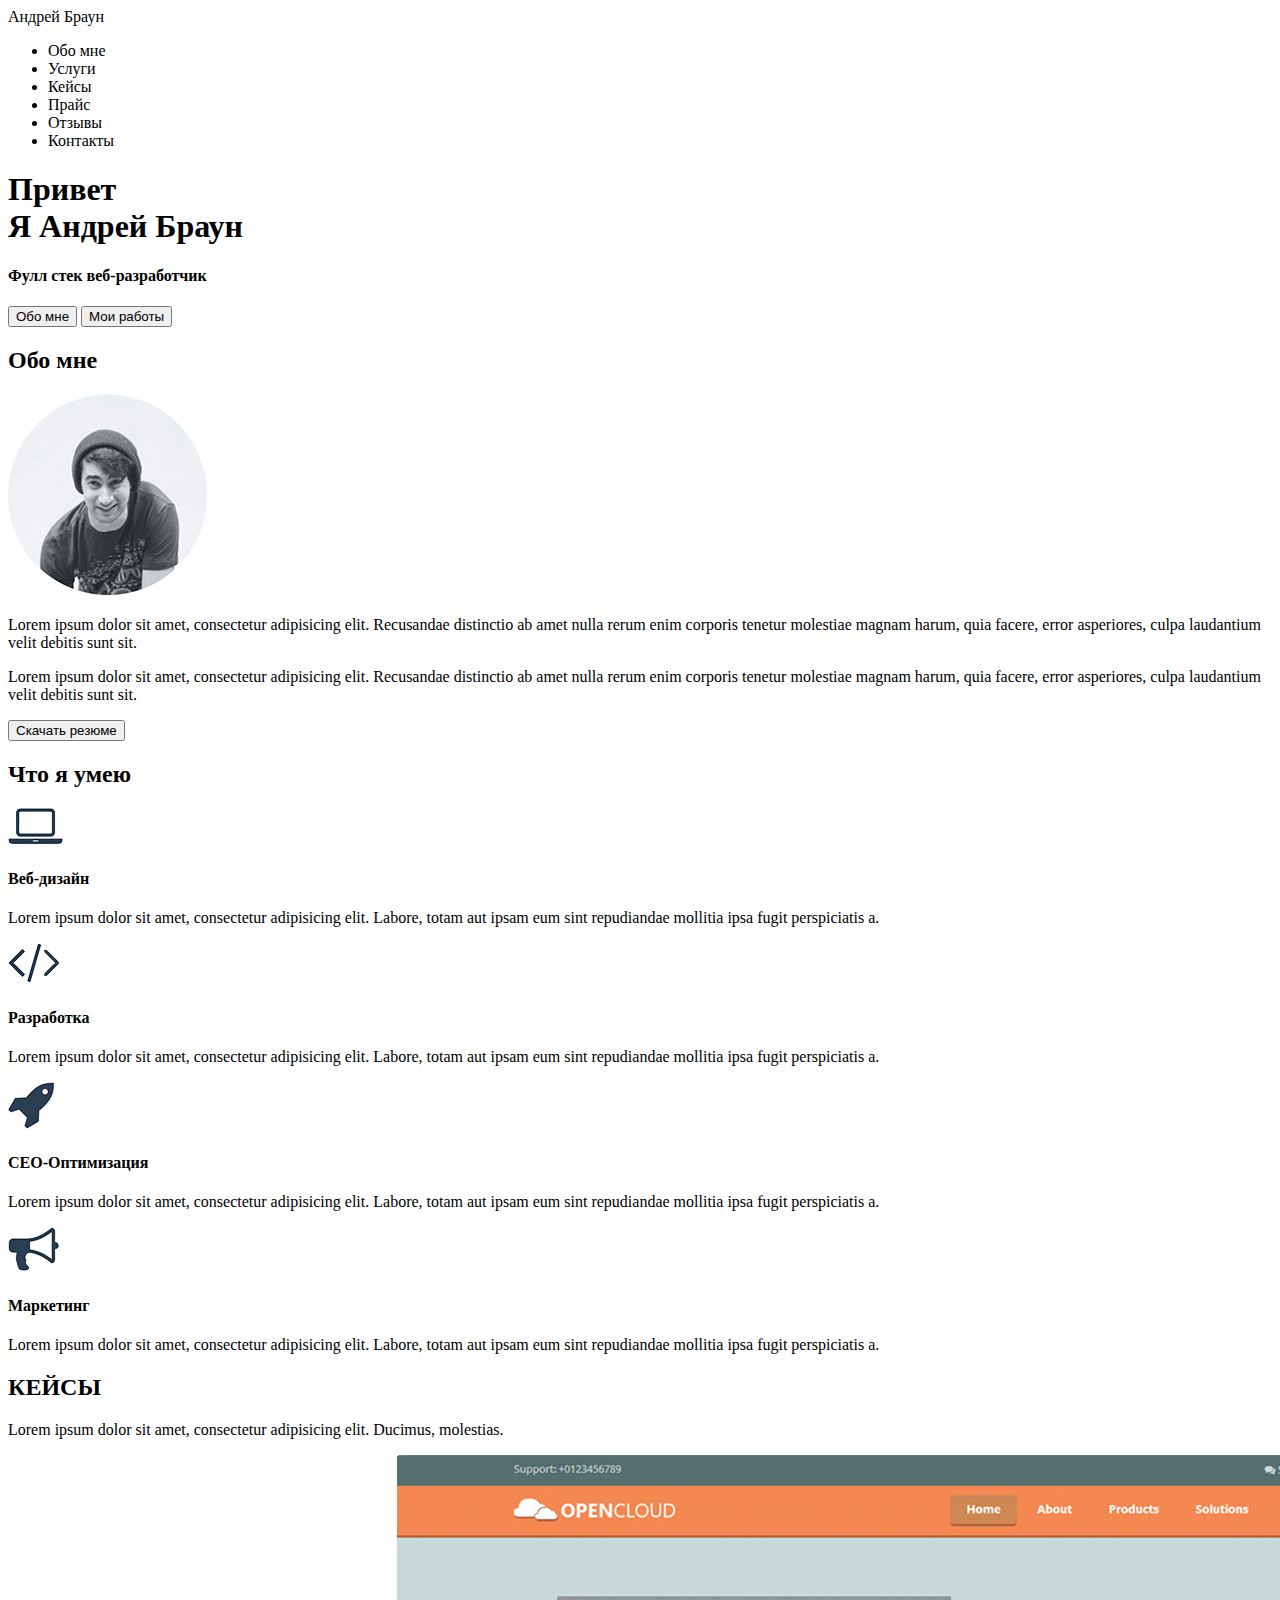
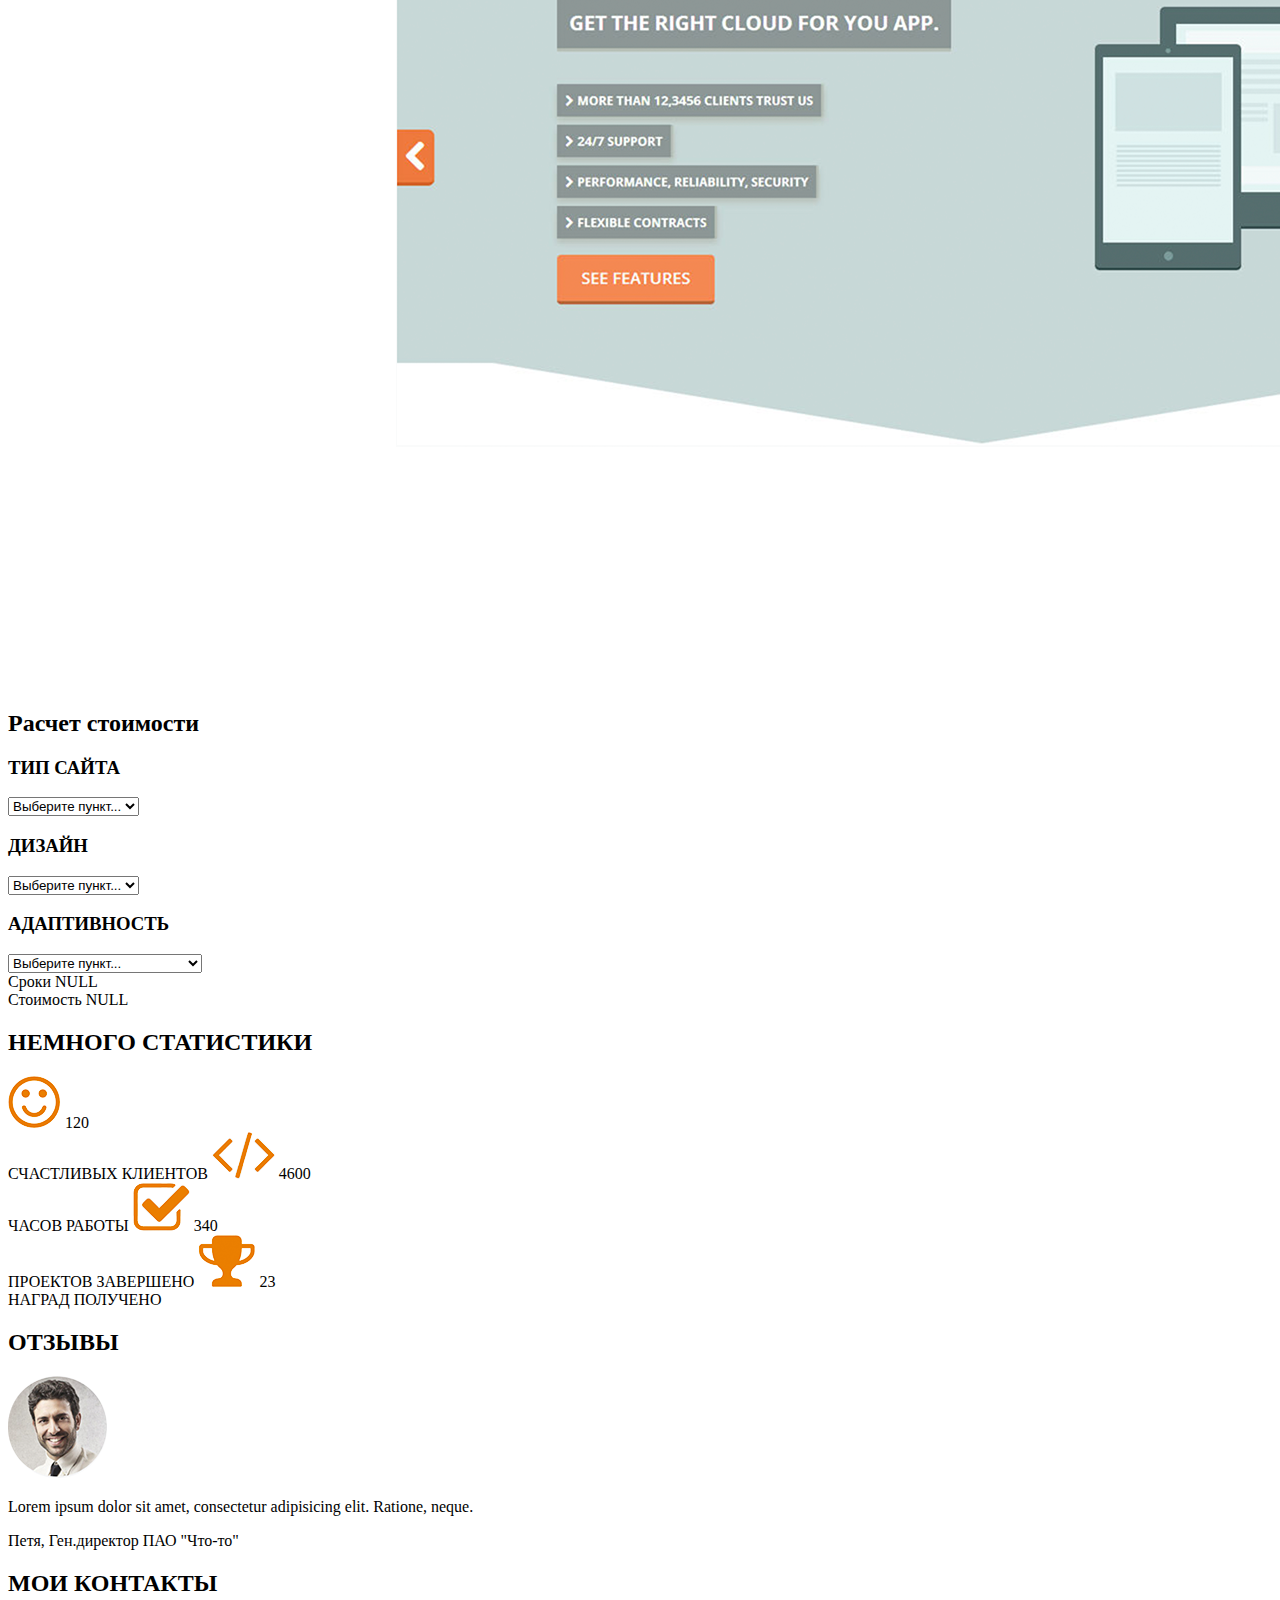
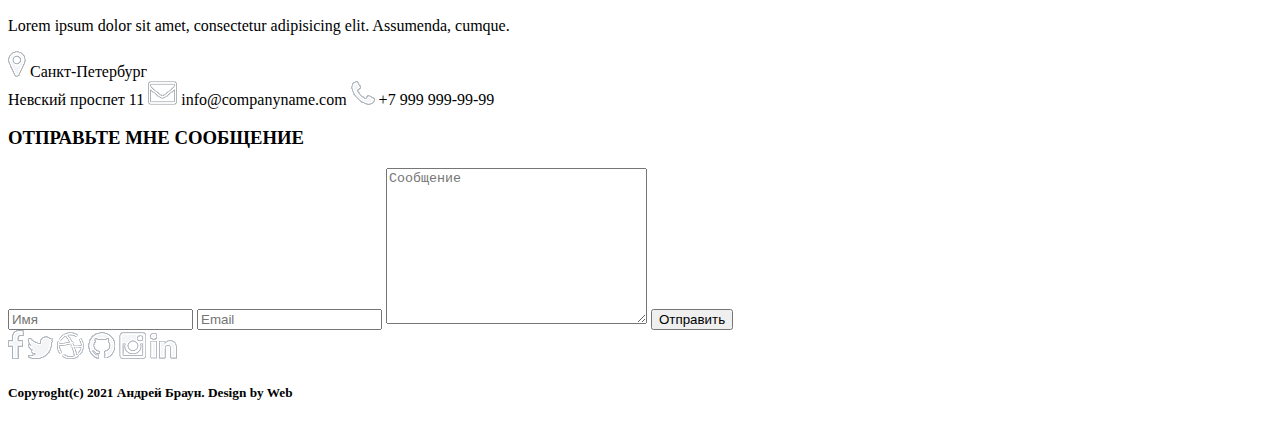
==== HW1/src/index.html @ a07e059d "Редакция кода в соответствии с просмотренными скринами" ====
<!DOCTYPE html>
<html lang="en">

<head>

    <meta charset="UTF-8">
    <title>Андрей Браун - Веб-разработчик</title>

</head>

<body>

    <header>
        <nav>
            <div class="logo">Андрей Браун</div>
            <div class="menu">
                <ul>
                    <li>Обо мне</li>
                    <li>Услуги</li>
                    <li>Кейсы</li>
                    <li>Прайс</li>
                    <li>Отзывы</li>
                    <li>Контакты</li>
                </ul>
            </div>
        </nav>
    </header>

    <div class="main">
        <div class="title_container">
            <h1>Привет<br> Я Андрей Браун</h1>
            <h4>Фулл стек веб-разработчик</h4>
            <input type="submit" value="Обо мне">
            <input type="submit" value="Мои работы">
        </div>
    </div>

    <div class="AboutMe">
        <h2>Обо мне</h2>
        <img src="img/AboutMePhoto.png" alt="Фото">
        <p>Lorem ipsum dolor sit amet, consectetur adipisicing elit. Recusandae distinctio ab amet nulla rerum enim corporis tenetur molestiae magnam harum, quia facere, error asperiores, culpa laudantium velit debitis sunt sit.</p>
        <p>Lorem ipsum dolor sit amet, consectetur adipisicing elit. Recusandae distinctio ab amet nulla rerum enim corporis tenetur molestiae magnam harum, quia facere, error asperiores, culpa laudantium velit debitis sunt sit.</p>
        <input type="submit" value="Скачать резюме">
    </div>


    <div class="WhatICan">
        <h2>Что я умею</h2>
        <img src="img/notebook.png" alt="Ноут">
        <h4>Веб-дизайн</h4>
        <p>Lorem ipsum dolor sit amet, consectetur adipisicing elit. Labore, totam aut ipsam eum sint repudiandae mollitia ipsa fugit perspiciatis a.</p>

        <img src="img/bracketsBlack.png" alt="</>">
        <h4>Разработка</h4>
        <p>Lorem ipsum dolor sit amet, consectetur adipisicing elit. Labore, totam aut ipsam eum sint repudiandae mollitia ipsa fugit perspiciatis a.</p>

        <img src="img/rocket.png" alt="Ракета">
        <h4>CEO-Оптимизация</h4>
        <p>Lorem ipsum dolor sit amet, consectetur adipisicing elit. Labore, totam aut ipsam eum sint repudiandae mollitia ipsa fugit perspiciatis a.</p>

        <img src="img/loud.png" alt="Рупор">
        <h4>Маркетинг</h4>
        <p>Lorem ipsum dolor sit amet, consectetur adipisicing elit. Labore, totam aut ipsam eum sint repudiandae mollitia ipsa fugit perspiciatis a.</p>
    </div>


    <div class="Cases">
        <h2>КЕЙСЫ</h2>
        <p>Lorem ipsum dolor sit amet, consectetur adipisicing elit. Ducimus, molestias.</p>
        <img src="img/example.png" alt="скрол-имг">
    </div>


    <div class="Price">
        <h2>Расчет стоимости</h2>
        <h3>ТИП САЙТА</h3>
        <select name="design" id="design">
            <option value="null" disabled selected>Выберите пункт...</option>
            <option value="Placement">Сайт-визитка</option>
            <option value="Shop">Магазин</option>
            <option value="Landing">Лендинг</option>
        </select>
        <h3>ДИЗАЙН</h3>
        <select name="design" id="design">
            <option value="null" disabled selected>Выберите пункт...</option>
            <option value="Simple">Простой</option>
            <option value="Middle">Средний</option>
            <option value="Complicated">Сложный</option>
        </select>
        <h3>АДАПТИВНОСТЬ</h3>
        <select name="design" id="design">
            <option value="null" disabled selected>Выберите пункт...</option>
            <option value="pc">Под компьютер</option>
            <option value="mobile">Под мобильные устройства</option>
            <option value="both">Полная</option>
        </select><br>
        <Spam>Сроки</Spam>
        <span>NULL</span> <br>
        <span>Стоимость</span>
        <span>NULL</span> <br>
    </div>


    <div class="Stats">
        <h2>НЕМНОГО СТАТИСТИКИ</h2>

        <img src="img/Smile.png" alt="Смайл">
        <span>120</span><br>
        <span>СЧАСТЛИВЫХ КЛИЕНТОВ</span>

        <img src="img/brackets.png" alt="</>">
        <span>4600</span><br>
        <span>ЧАСОВ РАБОТЫ</span>

        <img src="img/checkbox.png" alt="Чекбокс">
        <span>340</span><br>
        <span>ПРОЕКТОВ ЗАВЕРШЕНО</span>

        <img src="img/trophey.png" alt="Кубок">
        <spam>23</spam><br>
        <spam>НАГРАД ПОЛУЧЕНО</spam>
    </div>


    <div class="Reviews">
        <h2>ОТЗЫВЫ</h2>
        <img src="img/reviews%20photo.png" alt="Фото">
        <p>Lorem ipsum dolor sit amet, consectetur adipisicing elit. Ratione, neque.</p>
        <p>Петя, Ген.директор ПАО "Что-то"</p>
    </div>


    <div class="Contacts">
        <h2>МОИ КОНТАКТЫ</h2>
        <p>Lorem ipsum dolor sit amet, consectetur adipisicing elit. Assumenda, cumque.</p>

        <img src="img/geo.png" alt="Поинт">
        <span>Санкт-Петербург<br>Невский проспет 11</span>

        <img src="img/mail.png" alt="Почта">
        <span>info@companyname.com</span>

        <img src="img/Phone.png" alt="Телефон">
        <span>+7 999 999-99-99</span>

        <h3>ОТПРАВЬТЕ МНЕ СООБЩЕНИЕ</h3>

        <form action="Отправка">
            <input type="text" placeholder="Имя">
            <input type="text" placeholder="Email">
            <textarea name="textarea" id="1" cols="30" rows="10" placeholder="Сообщение"></textarea>
            <input type="submit" value="Отправить">
        </form>
        <a href=""><img src="img/facebook.png" alt="facebook"></a>
        <a href=""><img src="img/Twitter.png" alt="twitter"></a>
        <a href=""><img src="img/ball.png" alt="basketball?"></a>
        <a href=""><img src="img/gh.png" alt="github"></a>
        <a href=""><img src="img/inst.png" alt="instagram"></a>
        <a href=""><img src="img/in.png" alt="in?"></a>
    </div>

    <footer>
        <h5>Copyroght(c) 2021 Андрей Браун. Design by Web </h5>
    </footer>

</body>

</html>
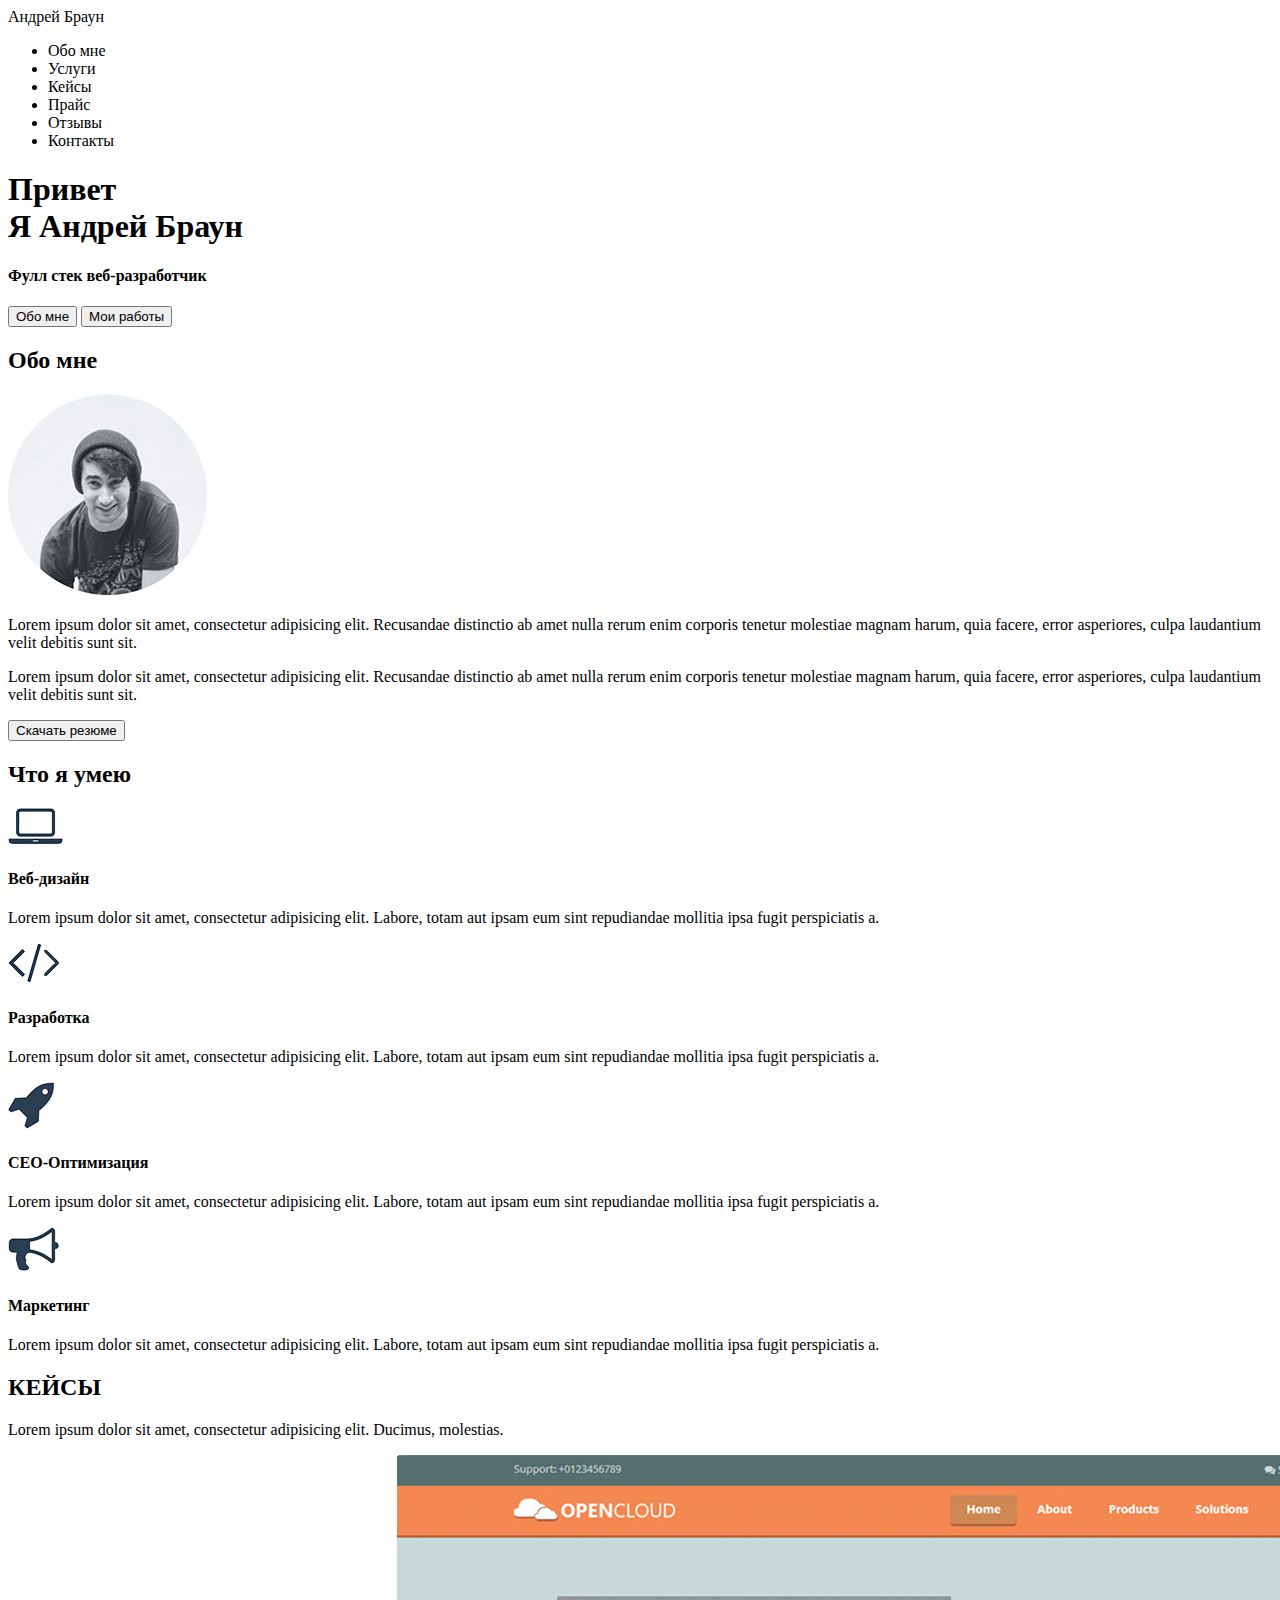
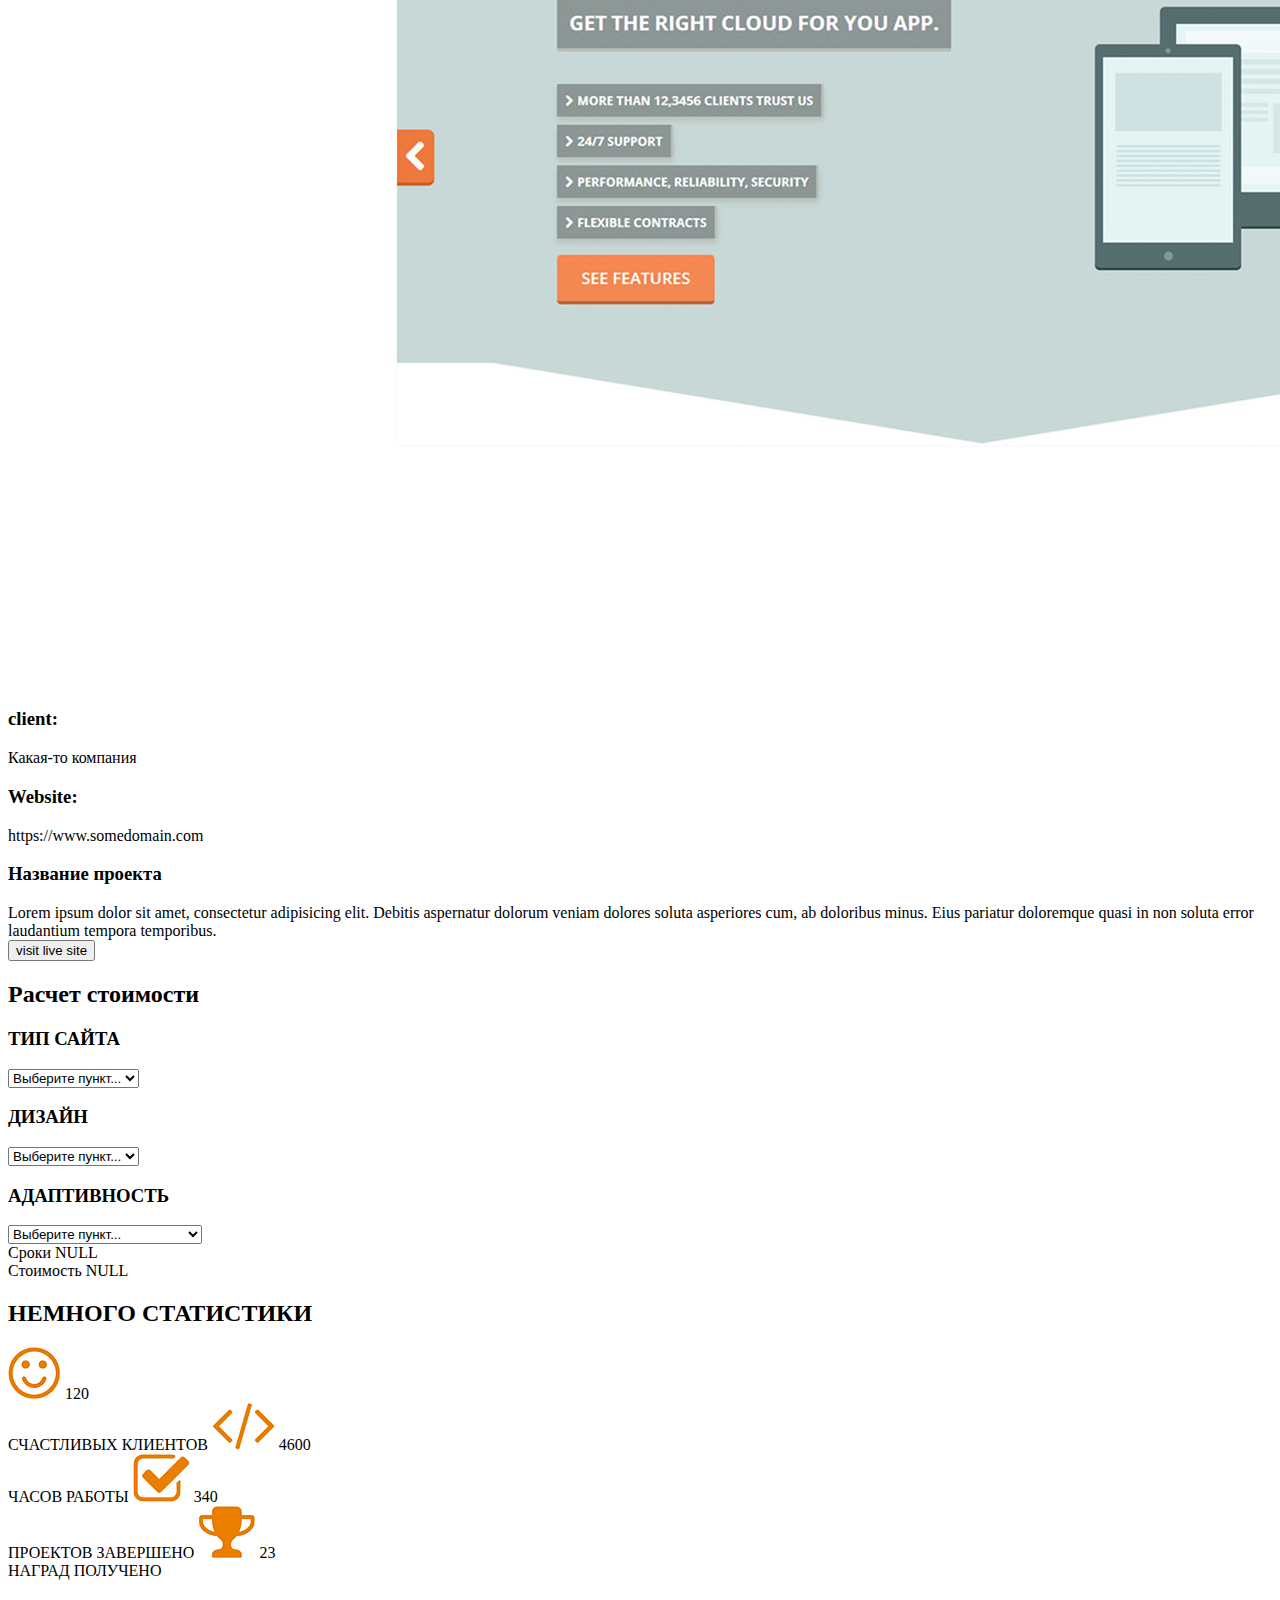
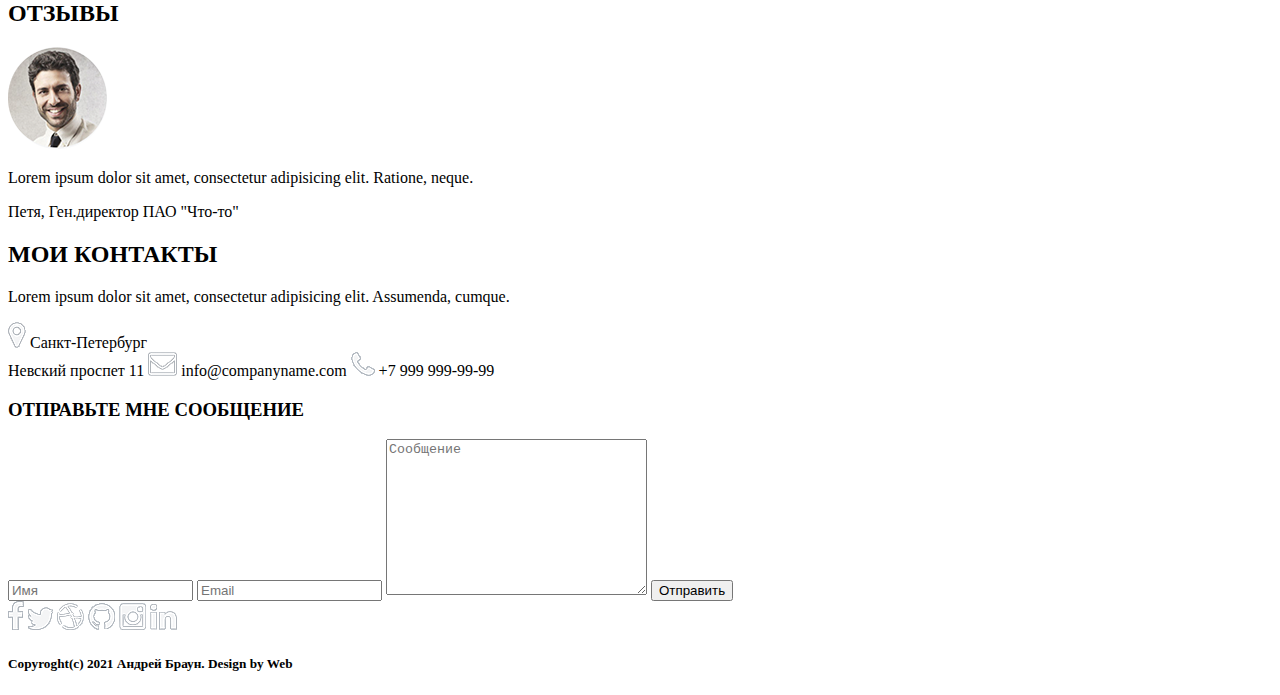
==== commit a0ca0096: "Корректировки по 1 домашке" ====
--- a/HW1/src/index.html
+++ b/HW1/src/index.html
@@ -68,6 +68,14 @@
         <h2>КЕЙСЫ</h2>
         <p>Lorem ipsum dolor sit amet, consectetur adipisicing elit. Ducimus, molestias.</p>
         <img src="img/example.png" alt="скрол-имг">
+        <h3 class="CasesClientWebsite">client:</h3>
+        <span>Какая-то компания</span>
+        <h3 class="CasesClientWebside">Website:</h3>
+        <span>https://www.somedomain.com</span>
+        <h3>Название проекта</h3>
+        <span>Lorem ipsum dolor sit amet, consectetur adipisicing elit. Debitis aspernatur dolorum veniam dolores soluta asperiores cum, ab doloribus minus. Eius pariatur doloremque quasi in non soluta error laudantium tempora temporibus.</span>
+        <br>
+        <input type="submit" value="visit live site">
     </div>
 
 
@@ -94,7 +102,7 @@
             <option value="mobile">Под мобильные устройства</option>
             <option value="both">Полная</option>
         </select><br>
-        <Spam>Сроки</Spam>
+        <span>Сроки</span>
         <span>NULL</span> <br>
         <span>Стоимость</span>
         <span>NULL</span> <br>
@@ -117,14 +125,14 @@
         <span>ПРОЕКТОВ ЗАВЕРШЕНО</span>
 
         <img src="img/trophey.png" alt="Кубок">
-        <spam>23</spam><br>
-        <spam>НАГРАД ПОЛУЧЕНО</spam>
+        <span>23</span><br>
+        <span>НАГРАД ПОЛУЧЕНО</span>
     </div>
 
 
     <div class="Reviews">
         <h2>ОТЗЫВЫ</h2>
-        <img src="img/reviews%20photo.png" alt="Фото">
+        <img src="img/ReviewsPhoto.png" alt="Фото">
         <p>Lorem ipsum dolor sit amet, consectetur adipisicing elit. Ratione, neque.</p>
         <p>Петя, Ген.директор ПАО "Что-то"</p>
     </div>
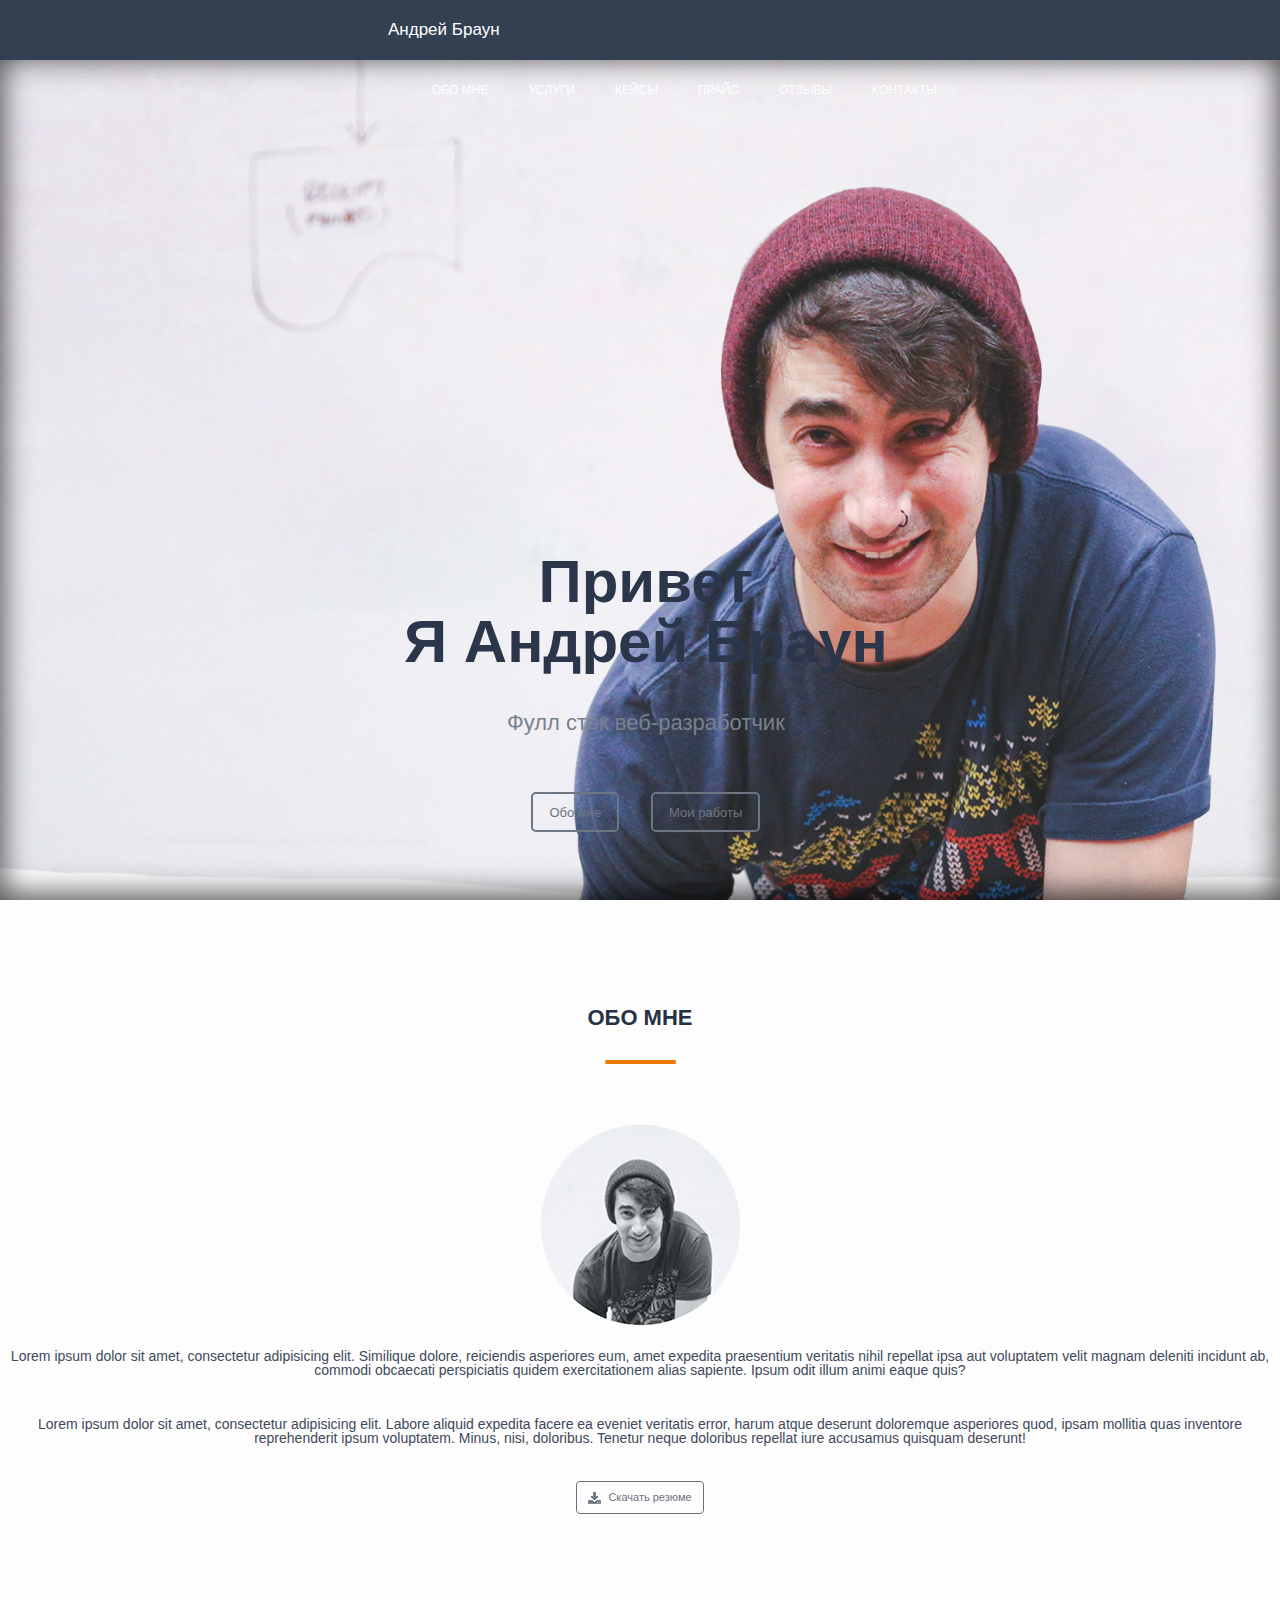
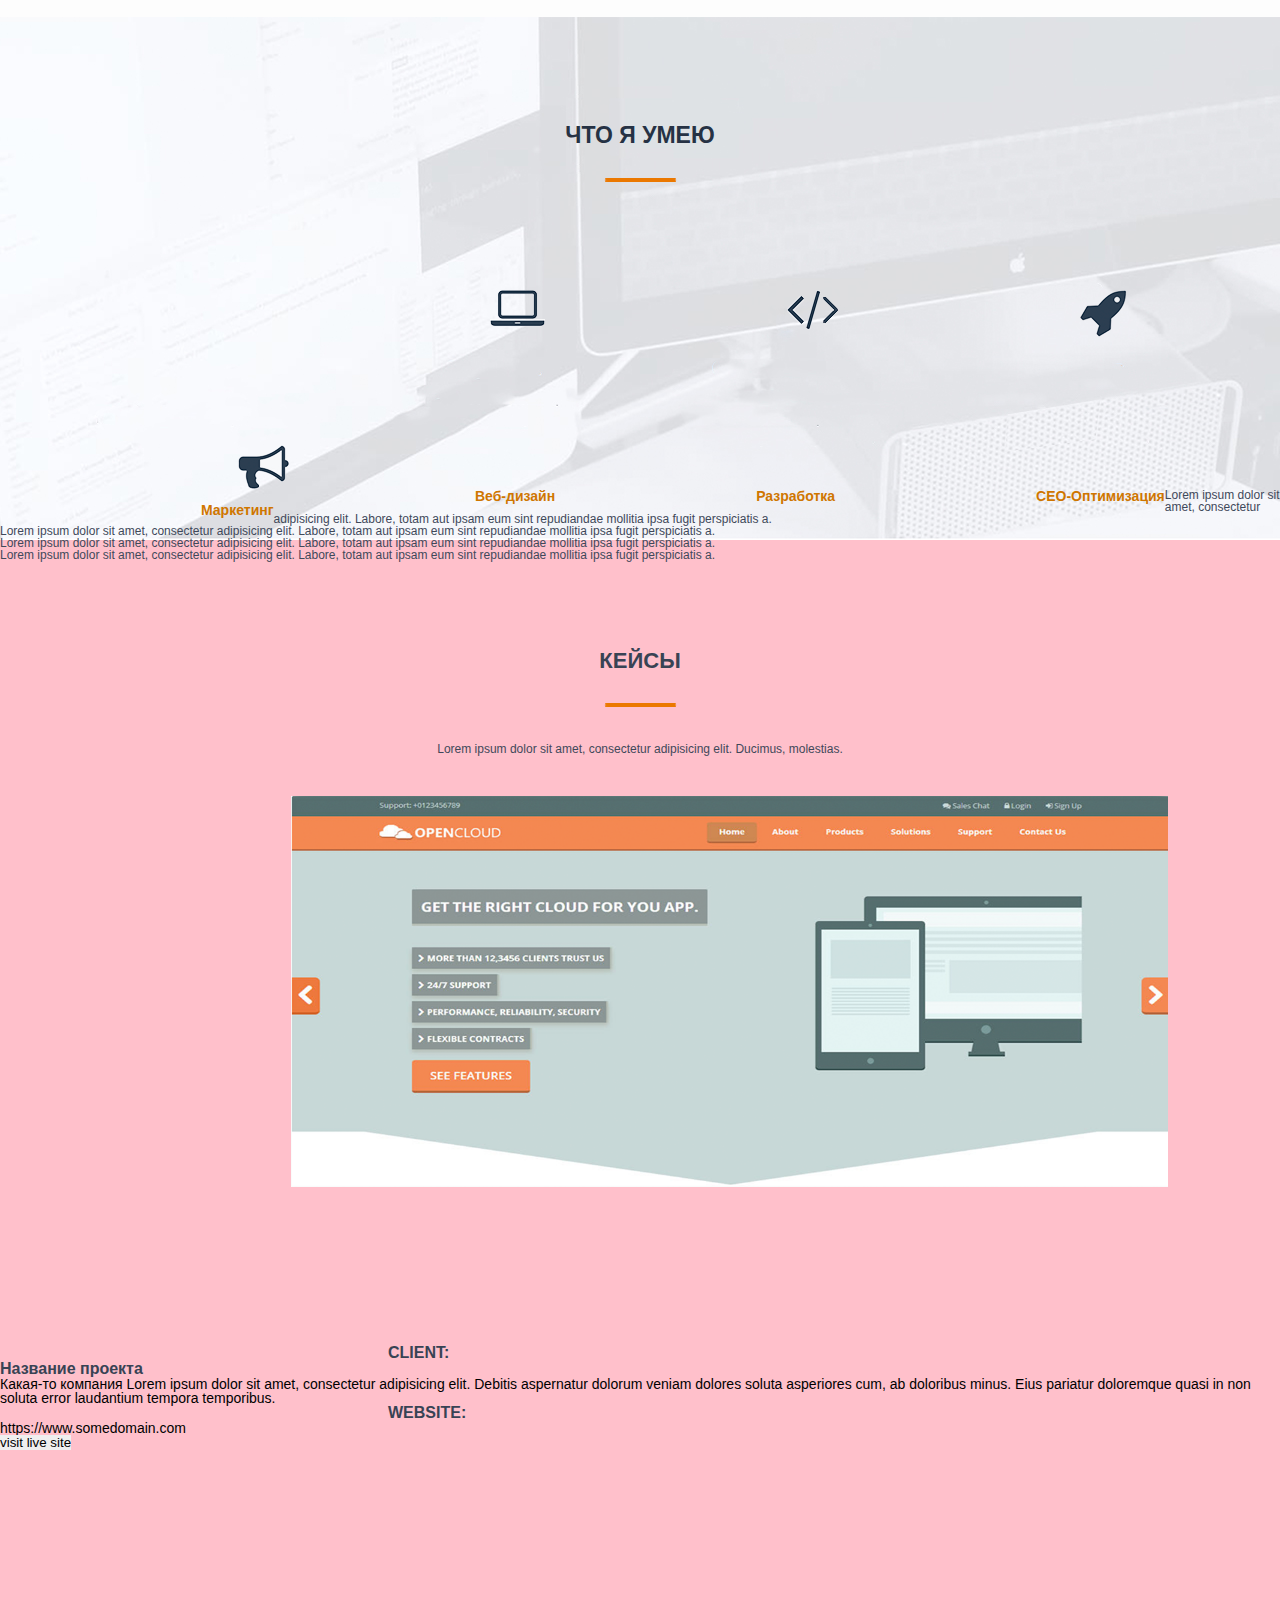
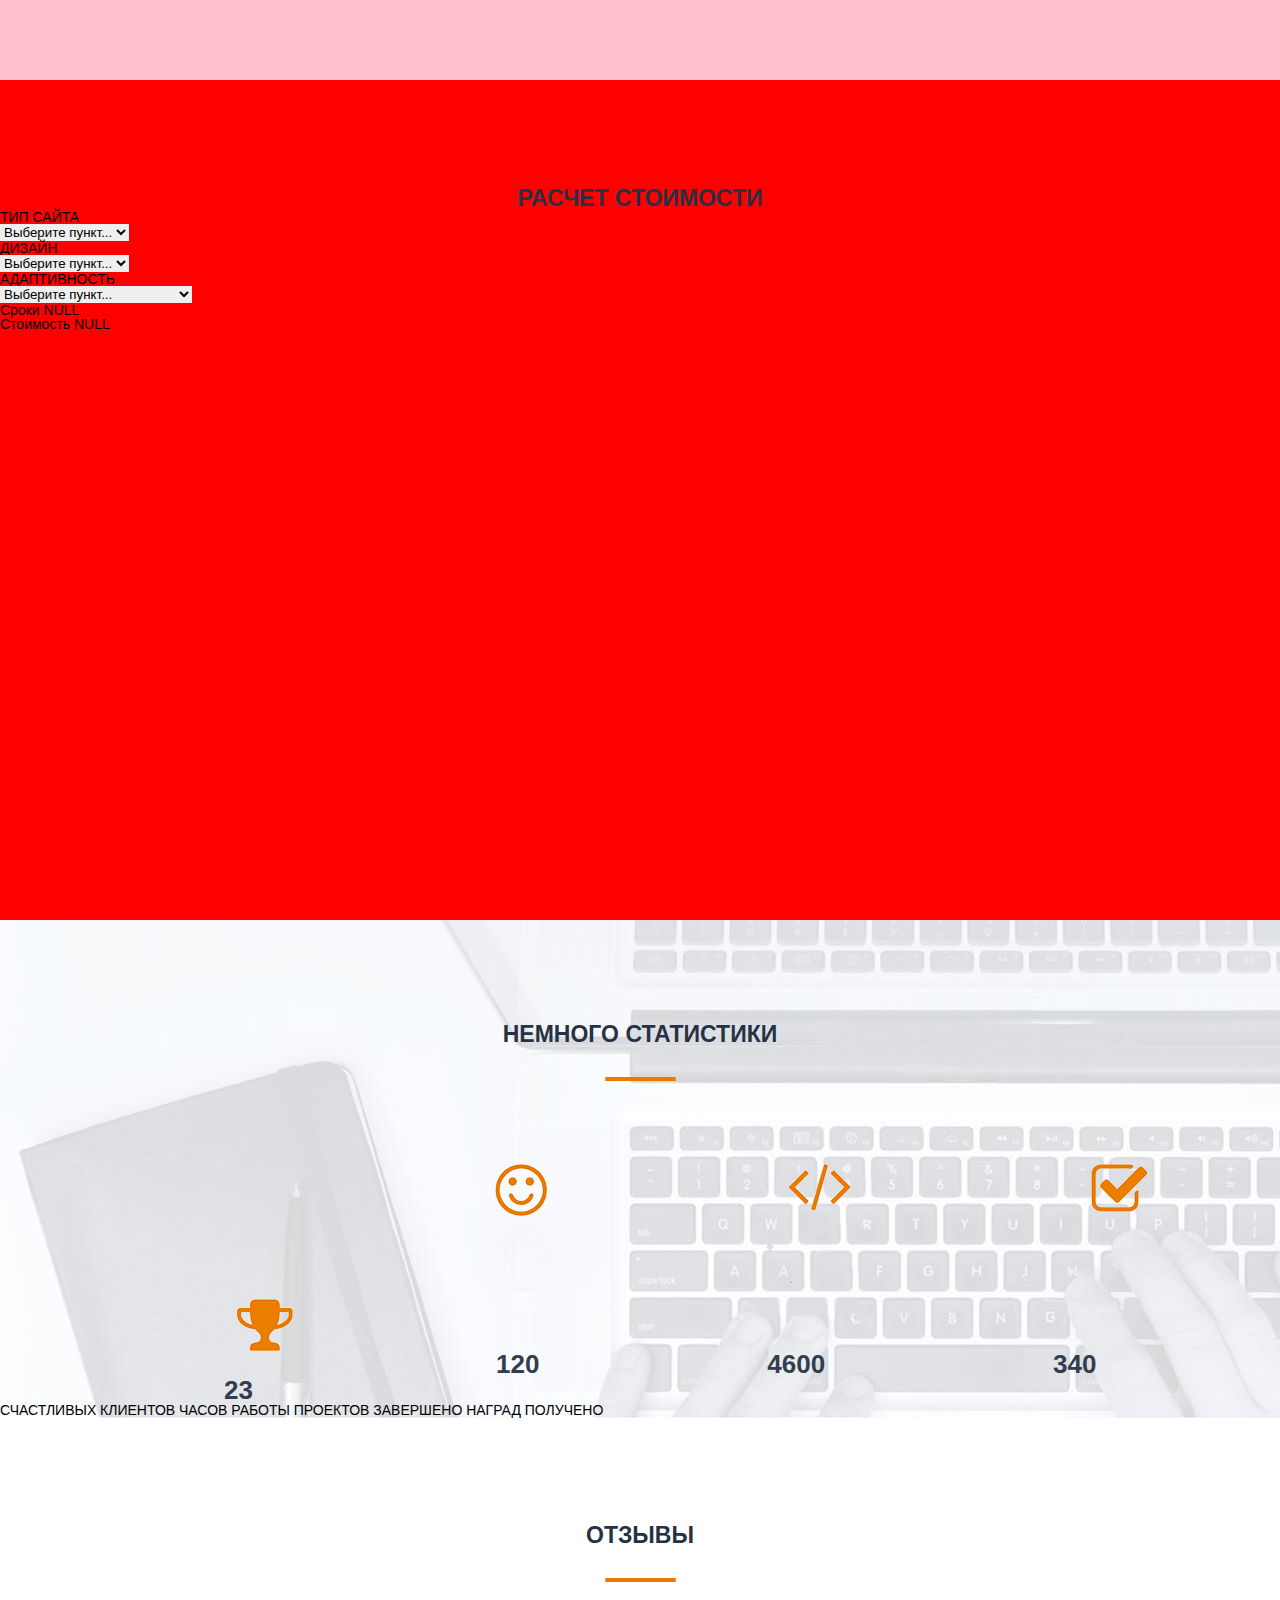
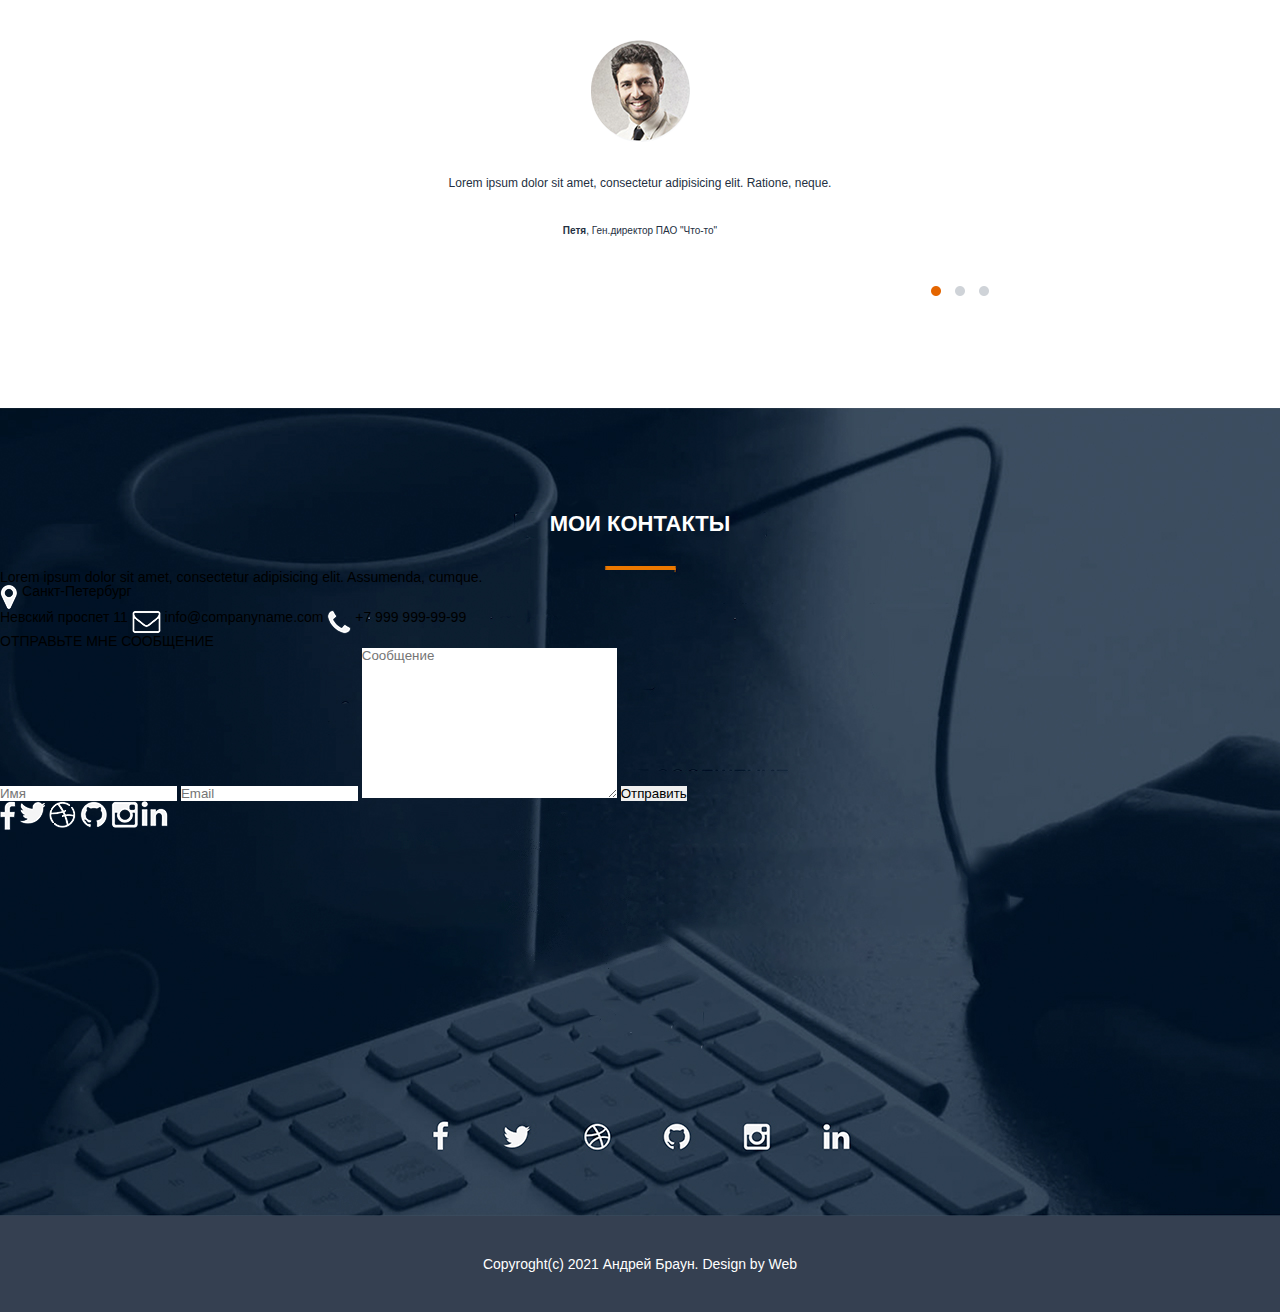
==== commit 97baca91: "Предварительная версия 2й домашки" ====
--- a/HW1/src/index.html
+++ b/HW1/src/index.html
@@ -5,7 +5,8 @@
 
     <meta charset="UTF-8">
     <title>Андрей Браун - Веб-разработчик</title>
-
+    <link rel="stylesheet" href="css/reset.css">
+    <link rel="stylesheet" href="css/style.css">
 </head>
 
 <body>
@@ -37,43 +38,54 @@
 
     <div class="AboutMe">
         <h2>Обо мне</h2>
-        <img src="img/AboutMePhoto.png" alt="Фото">
-        <p>Lorem ipsum dolor sit amet, consectetur adipisicing elit. Recusandae distinctio ab amet nulla rerum enim corporis tenetur molestiae magnam harum, quia facere, error asperiores, culpa laudantium velit debitis sunt sit.</p>
-        <p>Lorem ipsum dolor sit amet, consectetur adipisicing elit. Recusandae distinctio ab amet nulla rerum enim corporis tenetur molestiae magnam harum, quia facere, error asperiores, culpa laudantium velit debitis sunt sit.</p>
+        <img id="TitleRowImg" src="img/TitleRow.png" alt="Линия">
+        <img id="AboutMeImg" src="img/AboutMePhoto.png" alt="Фото">
+        <p id="AMP1">Lorem ipsum dolor sit amet, consectetur adipisicing elit. Similique dolore, reiciendis asperiores eum, amet expedita praesentium veritatis nihil repellat ipsa aut voluptatem velit magnam deleniti incidunt ab, commodi obcaecati perspiciatis quidem exercitationem alias sapiente. Ipsum odit illum animi eaque quis?</p>
+        <p id="AMP2">Lorem ipsum dolor sit amet, consectetur adipisicing elit. Labore aliquid expedita facere ea eveniet veritatis error, harum atque deserunt doloremque asperiores quod, ipsam mollitia quas inventore reprehenderit ipsum voluptatem. Minus, nisi, doloribus. Tenetur neque doloribus repellat iure accusamus quisquam deserunt!</p>
         <input type="submit" value="Скачать резюме">
     </div>
 
 
     <div class="WhatICan">
         <h2>Что я умею</h2>
-        <img src="img/notebook.png" alt="Ноут">
-        <h4>Веб-дизайн</h4>
+        <img id="TitleRowImg" src="img/TitleRow.png" alt="Линия">
+        <img class="IconsWIC1" src="img/notebook.png" alt="Ноут">
+        <img class="IconsWIC" src="img/bracketsBlack.png" alt="</>">
+        <img class="IconsWIC" src="img/rocket.png" alt="Ракета">
+        <img class="IconsWIC" src="img/loud.png" alt="Рупор">
+        <div>
+        <h4 id="WICHLead">Веб-дизайн</h4>
+        <h4>Разработка</h4>
+        <h4>CEO-Оптимизация</h4>
+        <h4>Маркетинг</h4>
+        </div>
+        <p id="WICPLead">Lorem ipsum dolor sit amet, consectetur adipisicing elit. Labore, totam aut ipsam eum sint repudiandae mollitia ipsa fugit perspiciatis a.</p>
+
+        
+        
         <p>Lorem ipsum dolor sit amet, consectetur adipisicing elit. Labore, totam aut ipsam eum sint repudiandae mollitia ipsa fugit perspiciatis a.</p>
 
-        <img src="img/bracketsBlack.png" alt="</>">
-        <h4>Разработка</h4>
+        
+        
         <p>Lorem ipsum dolor sit amet, consectetur adipisicing elit. Labore, totam aut ipsam eum sint repudiandae mollitia ipsa fugit perspiciatis a.</p>
 
-        <img src="img/rocket.png" alt="Ракета">
-        <h4>CEO-Оптимизация</h4>
-        <p>Lorem ipsum dolor sit amet, consectetur adipisicing elit. Labore, totam aut ipsam eum sint repudiandae mollitia ipsa fugit perspiciatis a.</p>
-
-        <img src="img/loud.png" alt="Рупор">
-        <h4>Маркетинг</h4>
+        
+        
         <p>Lorem ipsum dolor sit amet, consectetur adipisicing elit. Labore, totam aut ipsam eum sint repudiandae mollitia ipsa fugit perspiciatis a.</p>
     </div>
 
 
     <div class="Cases">
         <h2>КЕЙСЫ</h2>
+        <img id="TitleRowImg" src="img/TitleRow.png" alt="Линия">
         <p>Lorem ipsum dolor sit amet, consectetur adipisicing elit. Ducimus, molestias.</p>
-        <img src="img/example.png" alt="скрол-имг">
+        <img class="scrolling" src="img/example.png" alt="скрол-имг">
         <h3 class="CasesClientWebsite">client:</h3>
-        <span>Какая-то компания</span>
+        <h4>Название проекта</h4>
+        <span class="Casesex">Какая-то компания</span>
+        <span>Lorem ipsum dolor sit amet, consectetur adipisicing elit. Debitis aspernatur dolorum veniam dolores soluta asperiores cum, ab doloribus minus. Eius pariatur doloremque quasi in non soluta error laudantium tempora temporibus.</span>
         <h3 class="CasesClientWebside">Website:</h3>
-        <span>https://www.somedomain.com</span>
-        <h3>Название проекта</h3>
-        <span>Lorem ipsum dolor sit amet, consectetur adipisicing elit. Debitis aspernatur dolorum veniam dolores soluta asperiores cum, ab doloribus minus. Eius pariatur doloremque quasi in non soluta error laudantium tempora temporibus.</span>
+        <span class="Casesex">https://www.somedomain.com</span>
         <br>
         <input type="submit" value="visit live site">
     </div>
@@ -111,35 +123,45 @@
 
     <div class="Stats">
         <h2>НЕМНОГО СТАТИСТИКИ</h2>
-
-        <img src="img/Smile.png" alt="Смайл">
-        <span>120</span><br>
+        <img id="TitleRowImg" src="img/TitleRow.png" alt="Линия">
+        <div class="StatIcons">
+        <img id="StatIcon1" src="img/Smile.png" alt="Смайл">
+        <img src="img/brackets.png" alt="</>">
+        <img src="img/checkbox.png" alt="Чекбокс">
+        <img src="img/trophey.png" alt="Кубок">
+        </div>
+        <div class="StatNums">
+        <span id="StatNum1">120</span>
+        <span>4600</span>
+        <span>340</span>
+        <span>23</span>
+        </div>
+        <div>
         <span>СЧАСТЛИВЫХ КЛИЕНТОВ</span>
-
-        <img src="img/brackets.png" alt="</>">
-        <span>4600</span><br>
         <span>ЧАСОВ РАБОТЫ</span>
-
-        <img src="img/checkbox.png" alt="Чекбокс">
-        <span>340</span><br>
         <span>ПРОЕКТОВ ЗАВЕРШЕНО</span>
-
-        <img src="img/trophey.png" alt="Кубок">
-        <span>23</span><br>
         <span>НАГРАД ПОЛУЧЕНО</span>
+        </div>
     </div>
 
 
     <div class="Reviews">
         <h2>ОТЗЫВЫ</h2>
-        <img src="img/ReviewsPhoto.png" alt="Фото">
+        <img id="TitleRowImg" src="img/TitleRow.png" alt="Линия">
+        <img id="ReviewPhoto" src="img/ReviewsPhoto.png" alt="Фото">
         <p>Lorem ipsum dolor sit amet, consectetur adipisicing elit. Ratione, neque.</p>
-        <p>Петя, Ген.директор ПАО "Что-то"</p>
+        <p id="u"><b>Петя</b>, Ген.директор ПАО "Что-то"</p>
+        <div>
+        <img class="DotReviews1" src="img/OrangeDot.png" alt="OrangeDot">
+        <img class="DotReviews" src="img/GrayDot.png" alt="GrayDot">
+        <img class="DotReviews" src="img/GrayDot.png" alt="GrayDot">
+        </div>
     </div>
 
 
     <div class="Contacts">
         <h2>МОИ КОНТАКТЫ</h2>
+        <img id="TitleRowImg" src="img/TitleRow.png" alt="Линия">
         <p>Lorem ipsum dolor sit amet, consectetur adipisicing elit. Assumenda, cumque.</p>
 
         <img src="img/geo.png" alt="Поинт">
--- a/HW1/src/css/style.css
+++ b/HW1/src/css/style.css
@@ -0,0 +1,338 @@
+body {
+    font-family: Arial, sans-serif;
+}
+
+nav {
+    width: 100%;
+    height: 60px;
+    background-color: #334051;
+}
+
+.logo {
+    color: #fff;
+    font-size: 17px;
+    line-height: 60px;
+    padding-left: 388px;
+    float: left;
+}
+
+.menu {
+    float: left;
+    padding-left: 432px;
+
+}
+
+.menu li {
+    float: left;
+    line-height: 60px;
+    color: #fff;
+    margin-right: 40px;
+    font-size: 12px;
+    text-transform: uppercase;
+}
+
+/* Спросить как сделать тень только с одной стороны */
+.main {
+    width: 100%;
+    height: calc(100% - 60px);
+    background: url(../img/MainGuy.png) no-repeat 90% 100%/auto 85%, url(../img/MainBG.jpg) center/cover no-repeat;
+    box-shadow: inset rgba(0, 0, 0, 0.7) 0px -4px 30px 2px;
+
+}
+
+.title_container {
+    float: left;
+    margin: 432px 0px 0px 404px;
+    color: #2c364a;
+    text-align: center;
+}
+
+.title_container h1 {
+    font-size: 60px;
+    font-weight: bold;
+}
+
+.title_container h4 {
+    font-size: 22px;
+    color: #79818d;
+    margin-top: 40px;
+}
+
+.title_container input {
+    height: 40px;
+    text-align: center;
+    border: 2px solid #6d7682;
+    background: none;
+    border-radius: 5px;
+    color: #6d7682;
+    font-size: 13px;
+    padding: 0px 16px;
+    margin: 58px 14px;
+}
+
+.AboutMe {
+    width: 100%;
+    height: 717px;
+    background: url(../img/WhiteBG.jpg)
+}
+
+.AboutMe h2 {
+    padding-top: 107px;
+    text-align: center;
+    font-size: 22px;
+    text-transform: uppercase;
+    font-weight: bold;
+    color: #263244;
+}
+
+#AboutMeImg {
+    float: top;
+    display: block;
+    margin: 60px auto auto auto;
+}
+
+#TitleRowImg {
+    float: top;
+    display: block;
+    margin: 31px auto auto auto;
+}
+
+#AMP1 {
+    text-align: center;
+    float: top;
+    margin-top: 23px;
+    font-size: 14px;
+    color: #3f495a;
+}
+
+/* Вопрос о переносе текста */
+#AMP2 {
+    float: top;
+    margin-top: 40px;
+    font-size: 14px;
+    color: #3f495a;
+    text-align: center;
+}
+
+/* Поправить иконку на кнопке */
+.AboutMe input {
+    float: top;
+    display: block;
+    border: 1px solid #6f707e;
+    border-radius: 4px;
+    font-size: 11px;
+    padding: 9px 11px 10px 31px;
+    margin: 36px auto auto auto;
+    background: url(../img/Down.png) no-repeat 10px 50%;
+    color: #6f707e;
+}
+
+.WhatICan {
+    width: 100%;
+    height: 523px;
+    background: url(../img/WhatICanBG.jpg) no-repeat center/cover
+}
+
+.WhatICan h2 {
+    text-align: center;
+    padding-top: 107px;
+    font-size: 23px;
+    text-transform: uppercase;
+    font-weight: bold;
+    color: #263244;
+}
+
+.IconsWIC1 {
+    float: bottom;
+    padding: 108px 0px 0px 490px;
+}
+
+.IconsWIC {
+    float: bottom;
+    padding: 108px 0px 0px 238px;
+}
+
+.WhatICan h4 {
+    color: #cf7600;
+    font-size: 14px;
+    font-weight: bold;
+    padding-left: 201px;
+    float: left
+}
+
+#WICHLead {
+    padding-left: 475px;
+}
+
+.WhatICan p {
+    font-size: 12px;
+    color: #3f495a;
+}
+
+.Cases {
+    height: 1140px;
+    width: 100%;
+    background: pink;
+}
+
+.Cases h2 {
+    font-size: 22px;
+    text-transform: uppercase;
+    color: #384354;
+    font-weight: bold;
+    text-align: center;
+    padding-top: 110px;
+}
+
+.Cases p {
+    font-size: 12px;
+    text-align: center;
+    color: #3f495a;
+    padding-top: 36px;
+}
+
+/* Обрезать как img или сделать BGI */
+.scrolling {
+    padding-top: 41px;
+    margin: auto;
+    height: 590px;
+    width: 1168px;
+}
+
+.Cases h3 {
+    font-size: 16px;
+    font-weight: bold;
+    text-transform: uppercase;
+    padding: 0px 0px 0px 388px;
+    color: #384354;
+}
+
+.Cases h4 {
+    font-size: 16px;
+    color: #384354;
+    font-weight: bold;
+}
+
+.casesex {}
+
+.Price {
+    width: 100%;
+    height: 840px;
+    background: red;
+}
+
+.Price h2 {
+    text-align: center;
+    padding-top: 107px;
+    font-size: 23px;
+    text-transform: uppercase;
+    font-weight: bold;
+    color: #263244;
+}
+
+.Stats {
+    width: 100%;
+    height: 498px;
+    background: url(../img/StatsBG.jpg);
+}
+
+.Stats h2 {
+    text-align: center;
+    padding-top: 103px;
+    font-size: 23px;
+    text-transform: uppercase;
+    font-weight: bold;
+    color: #263244;
+}
+
+.StatIcons img{
+    padding-top: 83px;
+    padding-left: 236px;
+}
+#StatIcon1 {
+    padding-left: 495px;
+}
+
+.StatNums span{
+    padding-left: 224px;
+    margin-top: 32px;
+    font-size: 26px;
+    font-weight: bold;
+    color: #323e4f;
+}
+#StatNum1{
+    padding-left: 496px;
+}
+
+.Reviews {
+    width: 100%;
+    height: 590px;
+    background: url(../img/ReviewsBG.jpg);
+}
+
+.Reviews h2 {
+    text-align: center;
+    padding-top: 106px;
+    font-size: 23px;
+    text-transform: uppercase;
+    font-weight: bold;
+    color: #263244;
+}
+
+#ReviewPhoto {
+    padding-top: 58px;
+    display: block;
+    margin: auto;
+}
+
+.Reviews p {
+    padding-top: 35px;
+    font-size: 12px;
+    color: #243042;
+    text-align: center;
+}
+
+#u {
+    padding-top: 37px;
+    font-size: 10px;
+    color: #243042;
+    text-align: center;
+}
+
+.DotReviews1 {
+    padding: 50px 7px;
+    padding-left: 931px;
+    float: left;
+}
+
+.DotReviews {
+    padding: 50px 7px;
+    float: left;
+}
+
+.Contacts {
+    height: 808px;
+    width: 100%;
+    background: url(../img/ContactsBG.jpg) no-repeat center/cover;
+}
+
+.Contacts h2 {
+    color: #fff;
+    padding-top: 105px;
+    text-align: center;
+    font-weight: bold;
+    font-size: 22px;
+    text-transform: uppercase;
+}
+
+footer {
+    width: 100%;
+    height: 96px;
+    background: #354051;
+}
+
+footer h5 {
+    color: #fff;
+    line-height: 96px;
+    text-align: center;
+}
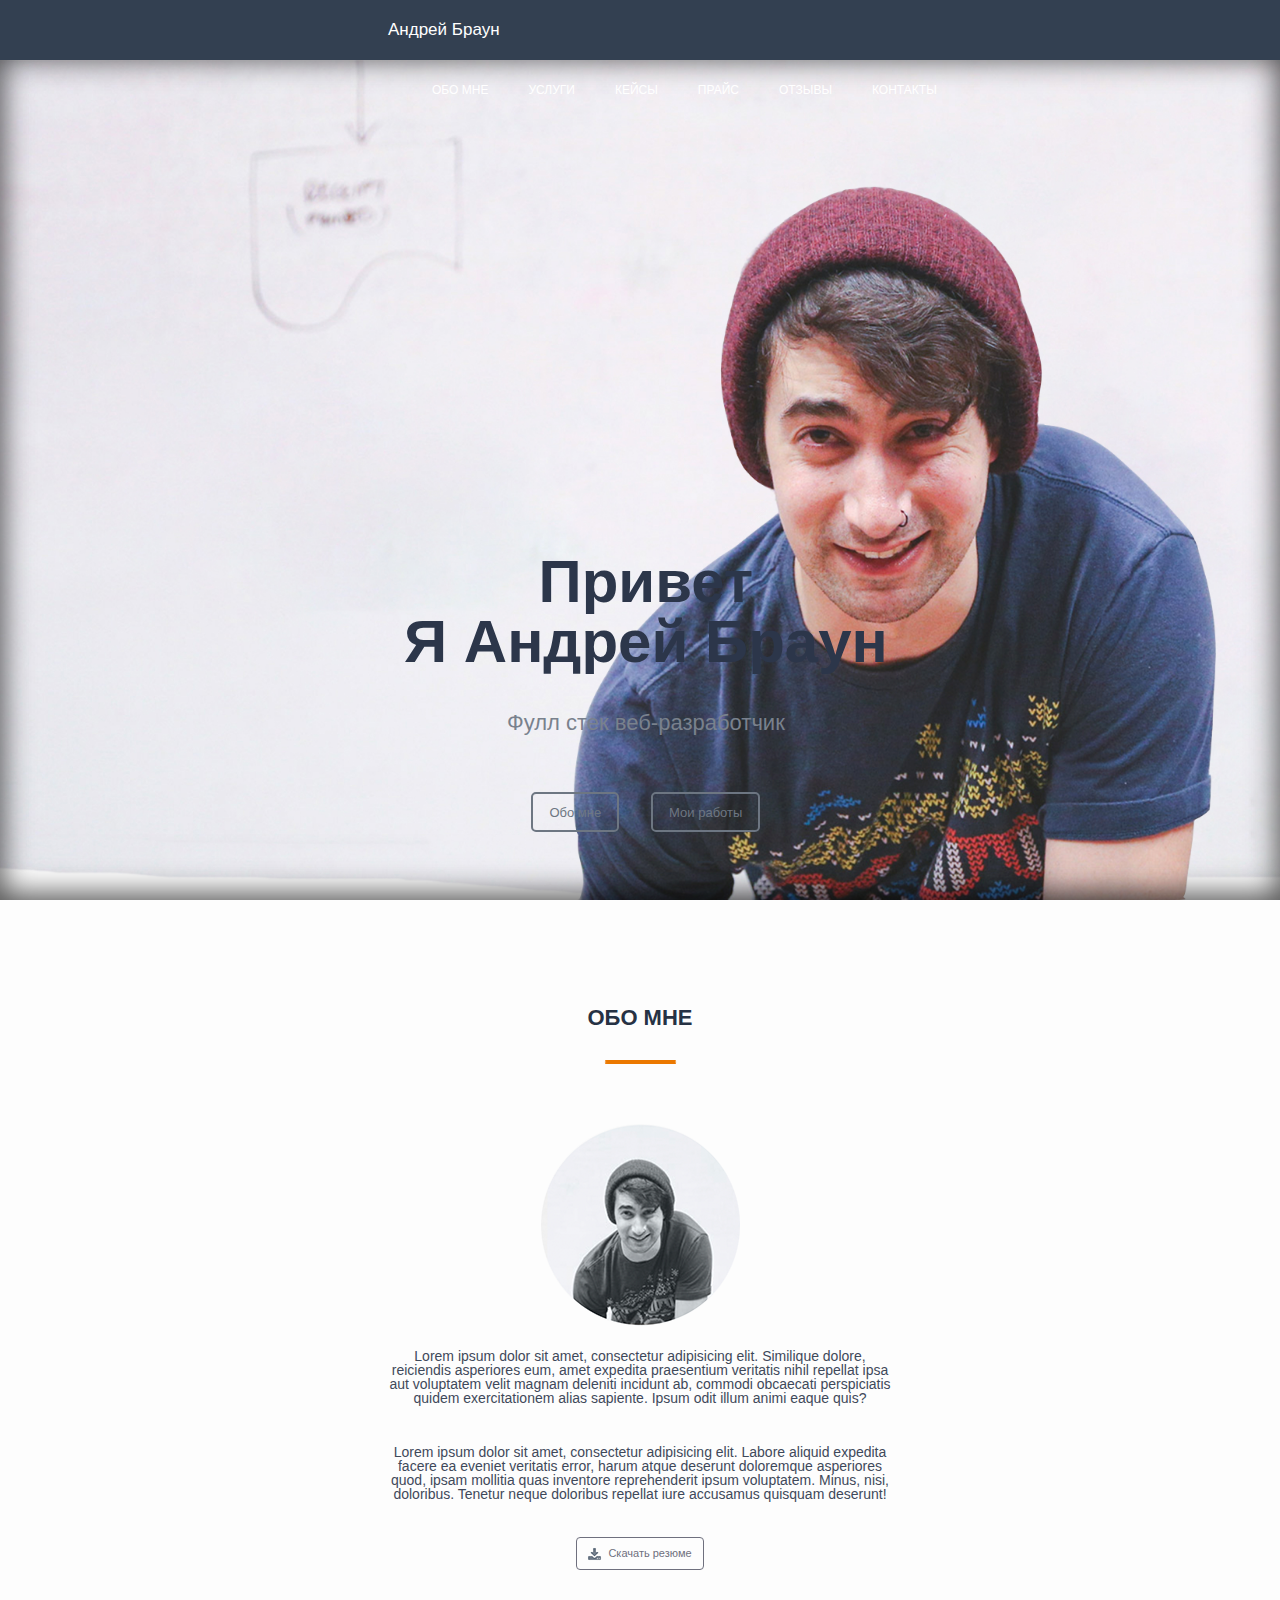
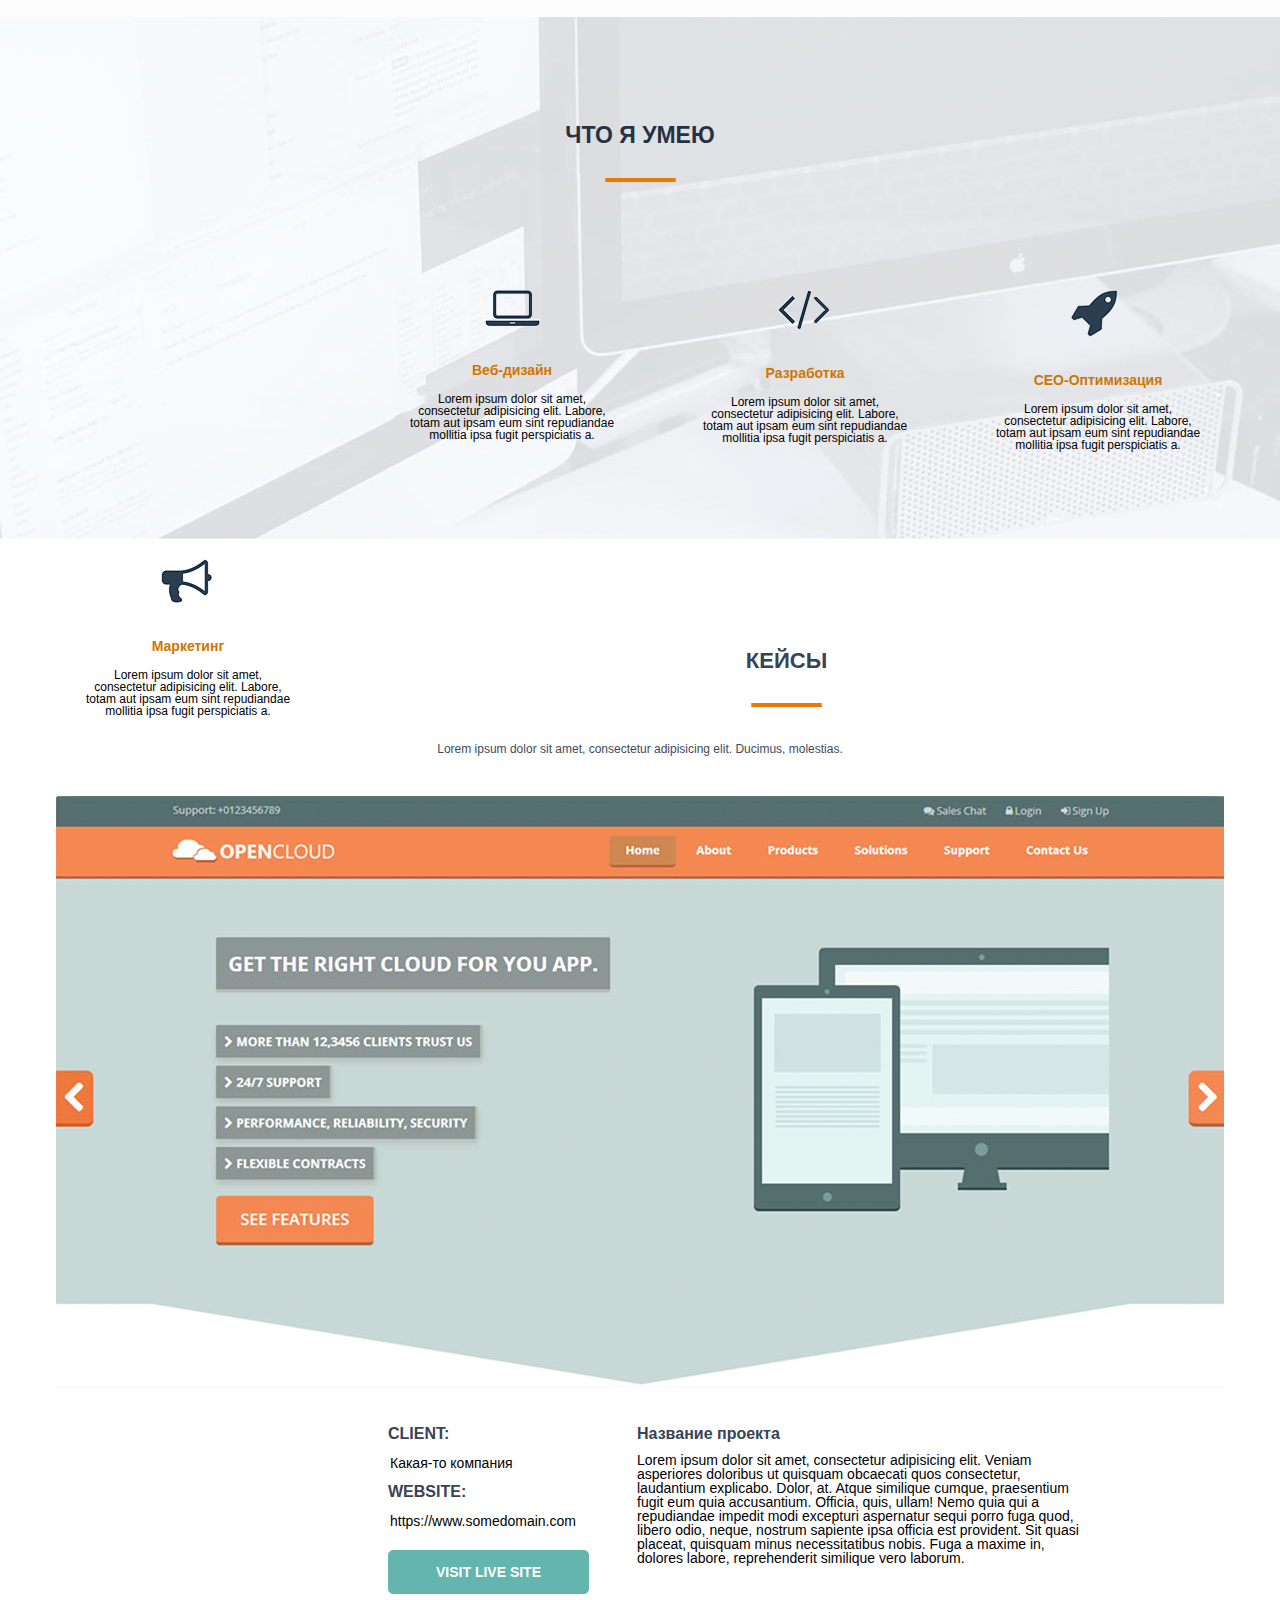
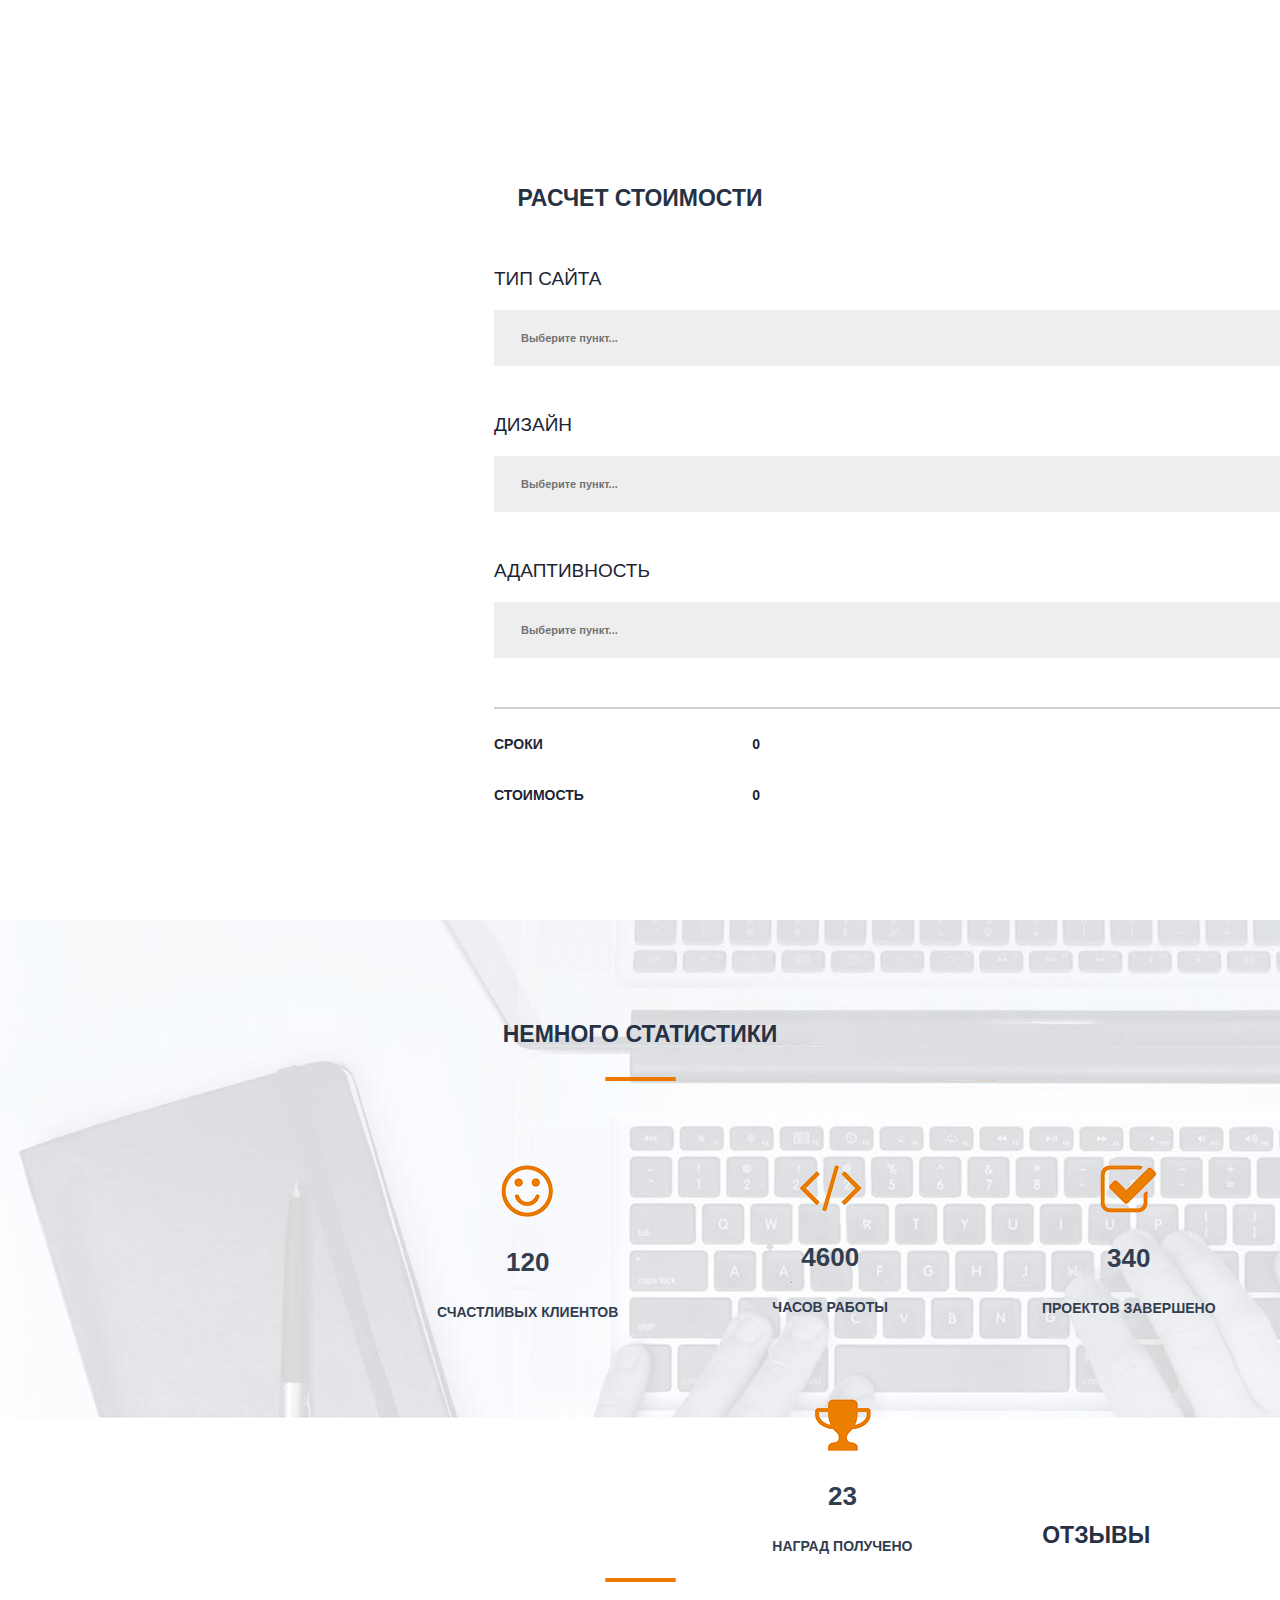
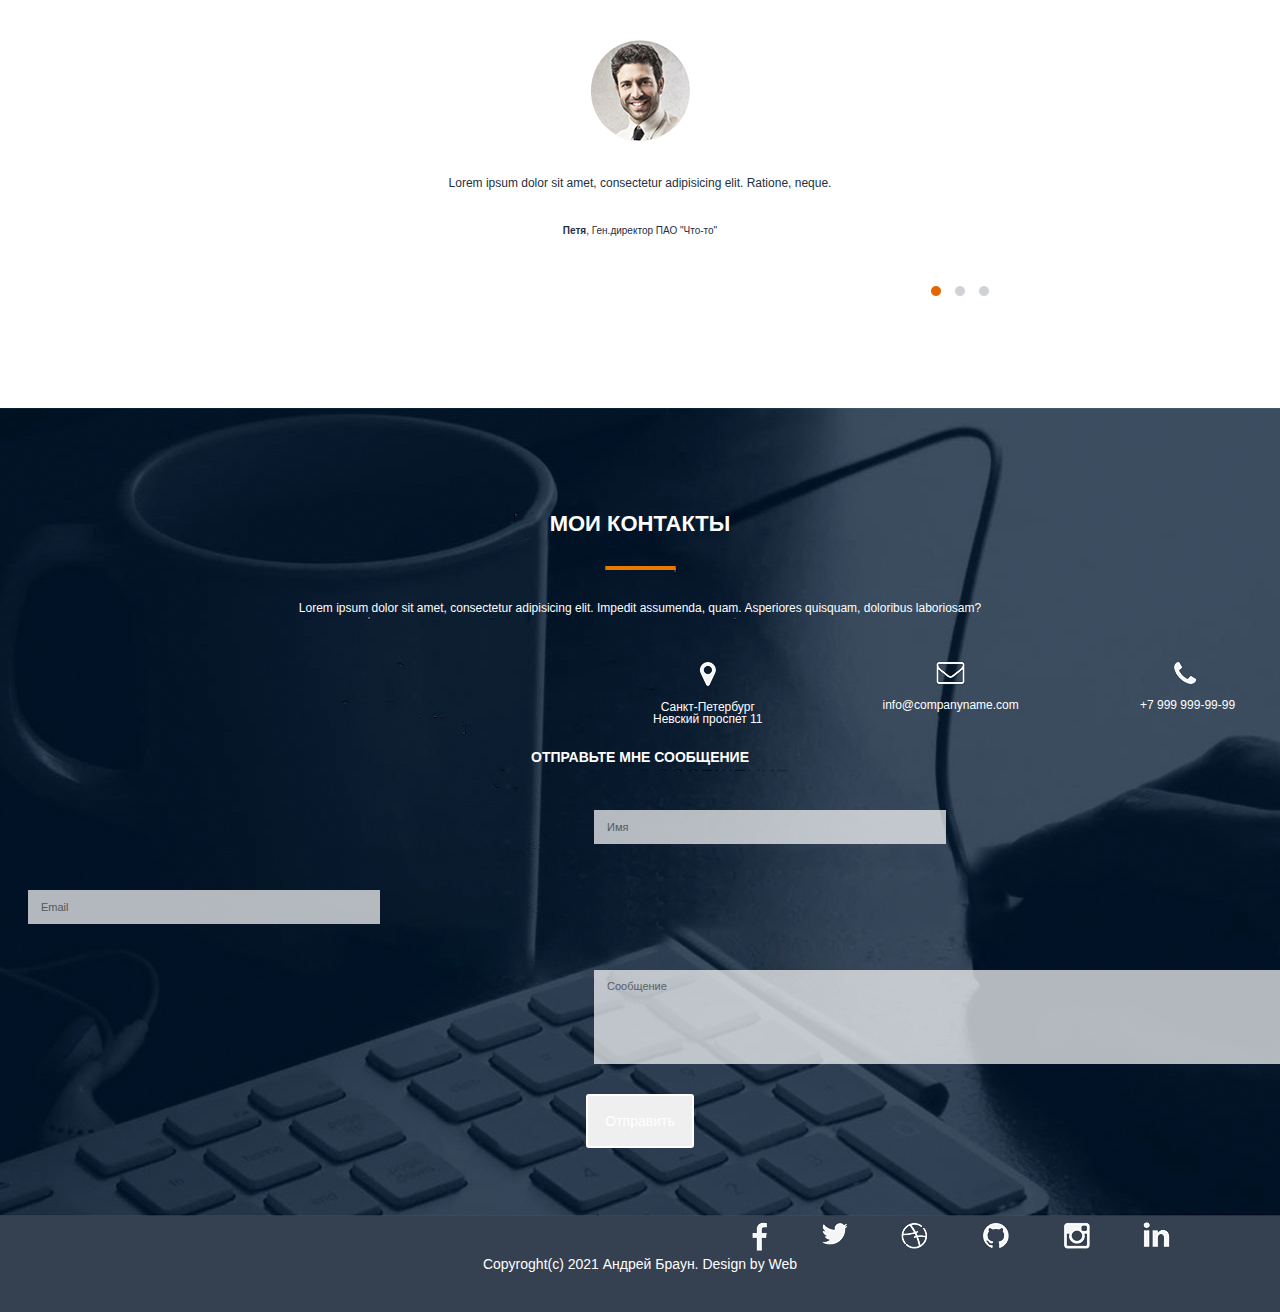
==== commit 3d7360b6: "Первый залив ДЗ по css" ====
--- a/HW1/src/index.html
+++ b/HW1/src/index.html
@@ -45,55 +45,54 @@
         <input type="submit" value="Скачать резюме">
     </div>
 
-
     <div class="WhatICan">
         <h2>Что я умею</h2>
         <img id="TitleRowImg" src="img/TitleRow.png" alt="Линия">
-        <img class="IconsWIC1" src="img/notebook.png" alt="Ноут">
-        <img class="IconsWIC" src="img/bracketsBlack.png" alt="</>">
-        <img class="IconsWIC" src="img/rocket.png" alt="Ракета">
-        <img class="IconsWIC" src="img/loud.png" alt="Рупор">
-        <div>
-        <h4 id="WICHLead">Веб-дизайн</h4>
-        <h4>Разработка</h4>
-        <h4>CEO-Оптимизация</h4>
-        <h4>Маркетинг</h4>
-        </div>
-        <p id="WICPLead">Lorem ipsum dolor sit amet, consectetur adipisicing elit. Labore, totam aut ipsam eum sint repudiandae mollitia ipsa fugit perspiciatis a.</p>
-
-        
-        
-        <p>Lorem ipsum dolor sit amet, consectetur adipisicing elit. Labore, totam aut ipsam eum sint repudiandae mollitia ipsa fugit perspiciatis a.</p>
-
-        
-        
-        <p>Lorem ipsum dolor sit amet, consectetur adipisicing elit. Labore, totam aut ipsam eum sint repudiandae mollitia ipsa fugit perspiciatis a.</p>
-
-        
-        
-        <p>Lorem ipsum dolor sit amet, consectetur adipisicing elit. Labore, totam aut ipsam eum sint repudiandae mollitia ipsa fugit perspiciatis a.</p>
-    </div>
-
-
+        <div id="WhatICan1">
+            <img class="WICIMG" src="img/notebook.png" alt="Ноут">
+            <h4>Веб-дизайн</h4>
+            <p>Lorem ipsum dolor sit amet, consectetur adipisicing elit. Labore, totam aut ipsam eum sint repudiandae mollitia ipsa fugit perspiciatis a.</p>
+        </div>
+        <div>
+            <img class="WICIMG" src="img/bracketsBlack.png" alt="</>">
+            <h4>Разработка</h4>
+            <p>Lorem ipsum dolor sit amet, consectetur adipisicing elit. Labore, totam aut ipsam eum sint repudiandae mollitia ipsa fugit perspiciatis a.</p>
+        </div>
+        <div>
+            <img class="WICIMG" src="img/rocket.png" alt="Ракета">
+            <h4>CEO-Оптимизация</h4>
+            <p>Lorem ipsum dolor sit amet, consectetur adipisicing elit. Labore, totam aut ipsam eum sint repudiandae mollitia ipsa fugit perspiciatis a.</p>
+        </div>
+        <div>
+            <img class="WICIMG" src="img/loud.png" alt="Рупор">
+            <h4>Маркетинг</h4>
+            <p>Lorem ipsum dolor sit amet, consectetur adipisicing elit. Labore, totam aut ipsam eum sint repudiandae mollitia ipsa fugit perspiciatis a.</p>
+        </div>
+    </div>
+    
     <div class="Cases">
         <h2>КЕЙСЫ</h2>
         <img id="TitleRowImg" src="img/TitleRow.png" alt="Линия">
         <p>Lorem ipsum dolor sit amet, consectetur adipisicing elit. Ducimus, molestias.</p>
         <img class="scrolling" src="img/example.png" alt="скрол-имг">
-        <h3 class="CasesClientWebsite">client:</h3>
+        <div id="nn">
+        <h3>client:</h3>
+        <p class="CasesSpan">Какая-то компания</p>
+        <h3 id="C">Website:</h3>
+        <p class="CasesSpan">https://www.somedomain.com</p>
+        <input type="submit" value="visit live site">
+        </div>
+        <div class="CasesProject">
         <h4>Название проекта</h4>
-        <span class="Casesex">Какая-то компания</span>
-        <span>Lorem ipsum dolor sit amet, consectetur adipisicing elit. Debitis aspernatur dolorum veniam dolores soluta asperiores cum, ab doloribus minus. Eius pariatur doloremque quasi in non soluta error laudantium tempora temporibus.</span>
-        <h3 class="CasesClientWebside">Website:</h3>
-        <span class="Casesex">https://www.somedomain.com</span>
+        <p>Lorem ipsum dolor sit amet, consectetur adipisicing elit. Veniam asperiores doloribus ut quisquam obcaecati quos consectetur, laudantium explicabo. Dolor, at. Atque similique cumque, praesentium fugit eum quia accusantium. Officia, quis, ullam! Nemo quia qui a repudiandae impedit modi excepturi aspernatur sequi porro fuga quod, libero odio, neque, nostrum sapiente ipsa officia est provident. Sit quasi placeat, quisquam minus necessitatibus nobis. Fuga a maxime in, dolores labore, reprehenderit similique vero laborum.</p>
+        </div>
         <br>
-        <input type="submit" value="visit live site">
-    </div>
-
+    </div>
 
     <div class="Price">
         <h2>Расчет стоимости</h2>
-        <h3>ТИП САЙТА</h3>
+        <div class="Price1">
+            <h3>ТИП САЙТА</h3>
         <select name="design" id="design">
             <option value="null" disabled selected>Выберите пункт...</option>
             <option value="Placement">Сайт-визитка</option>
@@ -113,37 +112,46 @@
             <option value="pc">Под компьютер</option>
             <option value="mobile">Под мобильные устройства</option>
             <option value="both">Полная</option>
-        </select><br>
-        <span>Сроки</span>
-        <span>NULL</span> <br>
-        <span>Стоимость</span>
-        <span>NULL</span> <br>
-    </div>
-
+        </select>
+        <br>
+        <img src="img/SumLine.png" alt="line">
+        <div class="deadline">
+            <span id="dd">Сроки</span>
+            <span id="rez">0</span>
+            <br>
+        </div>
+        <div class="sum">
+            <span id="dd">Стоимость</span>
+            <span id="rez">0</span>
+        </div>
+        </div>
+        
+    </div>
 
     <div class="Stats">
         <h2>НЕМНОГО СТАТИСТИКИ</h2>
         <img id="TitleRowImg" src="img/TitleRow.png" alt="Линия">
-        <div class="StatIcons">
-        <img id="StatIcon1" src="img/Smile.png" alt="Смайл">
-        <img src="img/brackets.png" alt="</>">
-        <img src="img/checkbox.png" alt="Чекбокс">
-        <img src="img/trophey.png" alt="Кубок">
-        </div>
-        <div class="StatNums">
-        <span id="StatNum1">120</span>
-        <span>4600</span>
-        <span>340</span>
-        <span>23</span>
-        </div>
-        <div>
-        <span>СЧАСТЛИВЫХ КЛИЕНТОВ</span>
-        <span>ЧАСОВ РАБОТЫ</span>
-        <span>ПРОЕКТОВ ЗАВЕРШЕНО</span>
-        <span>НАГРАД ПОЛУЧЕНО</span>
-        </div>
-    </div>
-
+        <div id="stat1">
+            <img class="statsimg" src="img/Smile.png" alt="Смайл">
+            <h3>120</h3>
+            <p>СЧАСТЛИВЫХ КЛИЕНТОВ</p>
+        </div>
+        <div>
+            <img class="statsimg" src="img/brackets.png" alt="</>">
+            <h3>4600</h3>
+            <p>ЧАСОВ РАБОТЫ</p>
+        </div>
+        <div>
+            <img class="statsimg" src="img/checkbox.png" alt="Чекбокс">
+            <h3>340</h3>
+            <p>ПРОЕКТОВ ЗАВЕРШЕНО</p>
+        </div>
+        <div>
+            <img class="statsimg" src="img/trophey.png" alt="Кубок">
+            <h3>23</h3>
+            <p>НАГРАД ПОЛУЧЕНО</p>
+        </div>
+    </div>
 
     <div class="Reviews">
         <h2>ОТЗЫВЫ</h2>
@@ -152,41 +160,48 @@
         <p>Lorem ipsum dolor sit amet, consectetur adipisicing elit. Ratione, neque.</p>
         <p id="u"><b>Петя</b>, Ген.директор ПАО "Что-то"</p>
         <div>
-        <img class="DotReviews1" src="img/OrangeDot.png" alt="OrangeDot">
-        <img class="DotReviews" src="img/GrayDot.png" alt="GrayDot">
-        <img class="DotReviews" src="img/GrayDot.png" alt="GrayDot">
-        </div>
-    </div>
-
+            <img class="DotReviews1" src="img/OrangeDot.png" alt="OrangeDot">
+            <img class="DotReviews" src="img/GrayDot.png" alt="GrayDot">
+            <img class="DotReviews" src="img/GrayDot.png" alt="GrayDot">
+        </div>
+    </div>
 
     <div class="Contacts">
         <h2>МОИ КОНТАКТЫ</h2>
         <img id="TitleRowImg" src="img/TitleRow.png" alt="Линия">
-        <p>Lorem ipsum dolor sit amet, consectetur adipisicing elit. Assumenda, cumque.</p>
-
-        <img src="img/geo.png" alt="Поинт">
-        <span>Санкт-Петербург<br>Невский проспет 11</span>
-
-        <img src="img/mail.png" alt="Почта">
-        <span>info@companyname.com</span>
-
-        <img src="img/Phone.png" alt="Телефон">
-        <span>+7 999 999-99-99</span>
-
+        <p id="UndertitleContacts">Lorem ipsum dolor sit amet, consectetur adipisicing elit. Impedit assumenda, quam. Asperiores quisquam, doloribus laboriosam?</p>
+            <div class="geo">
+                <img src="img/geo.png" alt="Поинт">
+                <p>Санкт-Петербург<br>Невский проспет 11</p>
+            </div>
+            <div class="mail">
+                <img src="img/mail.png" alt="Почта">
+                <p>info@companyname.com</p>
+            </div>
+            <!-- Что происходит с p?????? -->
+            <div class="phone">
+                <img src="img/Phone.png" alt="Phone"> <br>
+                <p>+7 999 999-99-99</p>
+            </div>
+        
         <h3>ОТПРАВЬТЕ МНЕ СООБЩЕНИЕ</h3>
 
         <form action="Отправка">
-            <input type="text" placeholder="Имя">
-            <input type="text" placeholder="Email">
-            <textarea name="textarea" id="1" cols="30" rows="10" placeholder="Сообщение"></textarea>
-            <input type="submit" value="Отправить">
+            <input class="input1" type="text" placeholder="Имя">
+            <input class="input2" type="text" placeholder="Email">
+            <br>
+            <textarea class="input3" name="textarea" id="1" cols="30" rows="10" placeholder="Сообщение"></textarea>
+            <br>
+            <input class="input4" type="submit" value="Отправить">
         </form>
-        <a href=""><img src="img/facebook.png" alt="facebook"></a>
-        <a href=""><img src="img/Twitter.png" alt="twitter"></a>
-        <a href=""><img src="img/ball.png" alt="basketball?"></a>
-        <a href=""><img src="img/gh.png" alt="github"></a>
-        <a href=""><img src="img/inst.png" alt="instagram"></a>
-        <a href=""><img src="img/in.png" alt="in?"></a>
+        <div class="socials">
+            <a href=""><img src="img/facebook.png" alt="facebook"></a>
+            <a class="socs" href=""><img src="img/Twitter.png" alt="twitter"></a>
+            <a class="socs" href=""><img src="img/ball.png" alt="basketball?"></a>
+            <a class="socs" href=""><img src="img/gh.png" alt="github"></a>
+            <a class="socs" href=""><img src="img/inst.png" alt="instagram"></a>
+            <a class="socs" href=""><img src="img/in.png" alt="in?"></a>
+        </div>
     </div>
 
     <footer>
@@ -194,5 +209,4 @@
     </footer>
 
 </body>
-
-</html>
+</html>--- a/HW1/src/css/style.css
+++ b/HW1/src/css/style.css
@@ -1,3 +1,8 @@
+/* Вопросы про загруженность(padding-padding left; class-id) */
+/* Цвета более бледные */
+/* Целесообразность инпутов */
+/* Расширение на закрыть всё */
+/* Измерение отступов и шрифтов */
 body {
     font-family: Arial, sans-serif;
 }
@@ -31,7 +36,6 @@
     text-transform: uppercase;
 }
 
-/* Спросить как сделать тень только с одной стороны */
 .main {
     width: 100%;
     height: calc(100% - 60px);
@@ -85,33 +89,30 @@
     color: #263244;
 }
 
+.AboutMe p{
+    max-width: 40%;
+    margin: 0px auto;
+    color: #3f495a;
+    text-align: center;
+    font-size: 14px;
+}
+
 #AboutMeImg {
-    float: top;
     display: block;
     margin: 60px auto auto auto;
 }
 
 #TitleRowImg {
-    float: top;
     display: block;
     margin: 31px auto auto auto;
 }
 
 #AMP1 {
-    text-align: center;
-    float: top;
     margin-top: 23px;
-    font-size: 14px;
-    color: #3f495a;
-}
-
-/* Вопрос о переносе текста */
+}
+
 #AMP2 {
-    float: top;
     margin-top: 40px;
-    font-size: 14px;
-    color: #3f495a;
-    text-align: center;
 }
 
 /* Поправить иконку на кнопке */
@@ -127,6 +128,7 @@
     color: #6f707e;
 }
 
+/* Поправить ориентацию(костыли, спросить как нормально делать/ виновата ширина блоков)(то же в stats) */
 .WhatICan {
     width: 100%;
     height: 523px;
@@ -142,37 +144,40 @@
     color: #263244;
 }
 
-.IconsWIC1 {
-    float: bottom;
-    padding: 108px 0px 0px 490px;
-}
-
-.IconsWIC {
-    float: bottom;
-    padding: 108px 0px 0px 238px;
-}
-
-.WhatICan h4 {
+/* Вопрос как измерять font size */
+.WhatICan h4{
+    padding: 36px 0px 0px 0px;
+    font-size: 14px;
+    text-align: center;
     color: #cf7600;
-    font-size: 14px;
-    font-weight: bold;
-    padding-left: 201px;
-    float: left
-}
-
-#WICHLead {
-    padding-left: 475px;
-}
-
-.WhatICan p {
+    font-weight: 600;
+}
+
+/* вопрос можно ли обратиться еще ниже*/
+.WhatICan div{
+    padding: 108px 0px 0px 83px;
+    float: left;
+}
+
+.WhatICan p{
+    max-width: 210px;
+    text-align: center;
     font-size: 12px;
-    color: #3f495a;
+    padding-top: 16px;
+}
+
+#WhatICan1{
+    padding-left: 407px;
+}
+
+.WICIMG{
+    padding-left: 78px;
 }
 
 .Cases {
     height: 1140px;
     width: 100%;
-    background: pink;
+    background: #fff;
 }
 
 .Cases h2 {
@@ -184,27 +189,35 @@
     padding-top: 110px;
 }
 
-.Cases p {
+.Cases>p {
     font-size: 12px;
     text-align: center;
     color: #3f495a;
     padding-top: 36px;
 }
 
-/* Обрезать как img или сделать BGI */
 .scrolling {
     padding-top: 41px;
+    display: block;
     margin: auto;
-    height: 590px;
-    width: 1168px;
 }
 
 .Cases h3 {
     font-size: 16px;
     font-weight: bold;
     text-transform: uppercase;
-    padding: 0px 0px 0px 388px;
+    padding-top: 38px;
     color: #384354;
+    float: bottom;
+}
+
+.CasesSpan{
+    padding: 0px 0px 0px 2px;
+    margin-top: 14px;
+}
+
+#C{
+    padding-top: 14px;
 }
 
 .Cases h4 {
@@ -213,12 +226,39 @@
     font-weight: bold;
 }
 
-.casesex {}
+#nn{
+    padding-left: 388px;
+    float:left;
+}
+
+.CasesProject{
+    padding: 38px 0px 0px 637px;
+}
+
+.CasesProject p{
+    padding-top: 11px;
+    max-width: 70%;
+}
+
+/* Добавить box-shadow */
+.Cases input{
+    margin-top: 22px;
+    border: 1px solid #63b5ae;
+    border-radius: 5px;
+    background: #63b5ae;
+    font-size: 14px;
+    text-transform: uppercase;
+    text-align: center;
+    height: 44px;
+    width: 201px;
+    font-weight: bold;
+    color: #fff;
+}
 
 .Price {
     width: 100%;
     height: 840px;
-    background: red;
+    background: #fff;
 }
 
 .Price h2 {
@@ -230,6 +270,54 @@
     color: #263244;
 }
 
+.Price1{
+    padding: 59px 0px 0px 494px;
+}
+
+.Price1 h3{
+    color: #1c2534;
+    font-size: 19px;
+    text-transform: uppercase;
+}
+
+.Price1 select{
+    margin: 22px 0px 49px 0px;
+    width: 891px;
+    height: 56px;
+    background: #eeeeee;
+    font-size: 11px;
+    font-weight: bold;
+    color: #737373;
+    padding-left: 23px
+}
+
+.Price1 span{
+    font-size: 14px;
+    color: #1c2534;
+    text-transform: uppercase;
+    font-weight: bold;
+}
+
+.deadline{
+    padding-top: 16px;
+}
+
+.sum{
+    padding-top: 23px;
+}
+
+/* Как эллайнить спан */
+#dd{
+    display: block;
+    float: left;
+}
+
+#rez{
+    display: block;
+    text-align: end;
+    margin-right: 520px;
+}
+
 .Stats {
     width: 100%;
     height: 498px;
@@ -245,23 +333,34 @@
     color: #263244;
 }
 
-.StatIcons img{
-    padding-top: 83px;
-    padding-left: 236px;
-}
-#StatIcon1 {
-    padding-left: 495px;
-}
-
-.StatNums span{
-    padding-left: 224px;
-    margin-top: 32px;
+.Stats div{
+    float: left;
+    padding: 84px 0px 0px 154px;
+}
+
+#stat1{
+    padding-left: 437px;
+}
+
+.statsimg{
+    display: block;
+    margin: auto;
+}
+
+.Stats h3{
+    text-align: center;
+    padding-top: 32px;
     font-size: 26px;
     font-weight: bold;
     color: #323e4f;
 }
-#StatNum1{
-    padding-left: 496px;
+
+.Stats p{
+    padding-top: 30px;
+    text-align: center;
+    text-transform: uppercase;
+    font-weight: bold;
+    color: #323e4f;
 }
 
 .Reviews {
@@ -325,6 +424,119 @@
     text-transform: uppercase;
 }
 
+#UndertitleContacts{
+    padding-top: 32px;
+    text-align: center;
+}
+
+.geo{
+    float: left;
+    padding: 47px 0px 0px 653px;
+}
+
+.geo p{
+    text-align: center;
+    padding-top: 14px;
+}
+
+.geo img{
+    display: block;
+    margin: auto;
+}
+
+/* padding left на рандом ставился */
+.mail{
+    float: left;
+    padding-top: 47px;
+    padding-left: 120px;
+}
+
+.mail p{
+    text-align: center;
+    padding-top: 14px;
+}
+
+.mail img{
+    display: block;
+    margin: auto;
+}
+
+/* хавает все оставшееся пространство справа */
+.phone{
+    padding: 47px 0px 0px 10px;
+}
+
+.phone p{
+    padding-top: 14px;
+    padding-left: 1130px;
+}
+
+.phone img{
+    padding-left: 154px;
+}
+
+.Contacts h3{
+    font-size: 14px;
+    color: #fff;
+    margin-top: 39px;
+    text-align: center;
+    font-weight: bold;
+}
+
+.Contacts p{
+    color: #fff;
+    font-size: 12px;
+}
+
+.input1{
+    margin: 46px 0px 0px 594px;
+    width: 352px;
+    height: 34px;
+    padding-left: 13px;
+    opacity: 70%;
+    font-size: 11px;
+}
+
+.input2{
+    margin: 46px 0px 0px 28px;
+    width: 352px;
+    height: 34px;
+    padding-left: 13px;
+    opacity: 70%;
+    font-size: 11px;
+}
+
+.input3{
+    margin: 46px 0px 0px 594px;
+    width: 736px;
+    height: 94px;
+    padding-left: 13px;
+    opacity: 70%;
+    font-size: 11px;
+    padding-top: 10px;
+}
+
+.input4{
+    display: block;
+    margin: 28px auto 0px auto;
+    font-size: 14px;
+    text-shadow: solid 0px 0px 10px 1px black;
+    color: #fff;
+    background: opacity 1%;
+    border: 2px solid #fff;
+    border-radius: 3px;
+    padding: 17px;
+}
+
+.socials{
+    padding-left: 752px;
+    padding-top: 74px;
+}
+
+.socs{
+    padding-left: 50px;
+}
+
 footer {
     width: 100%;
     height: 96px;
@@ -335,4 +547,4 @@
     color: #fff;
     line-height: 96px;
     text-align: center;
-}
+}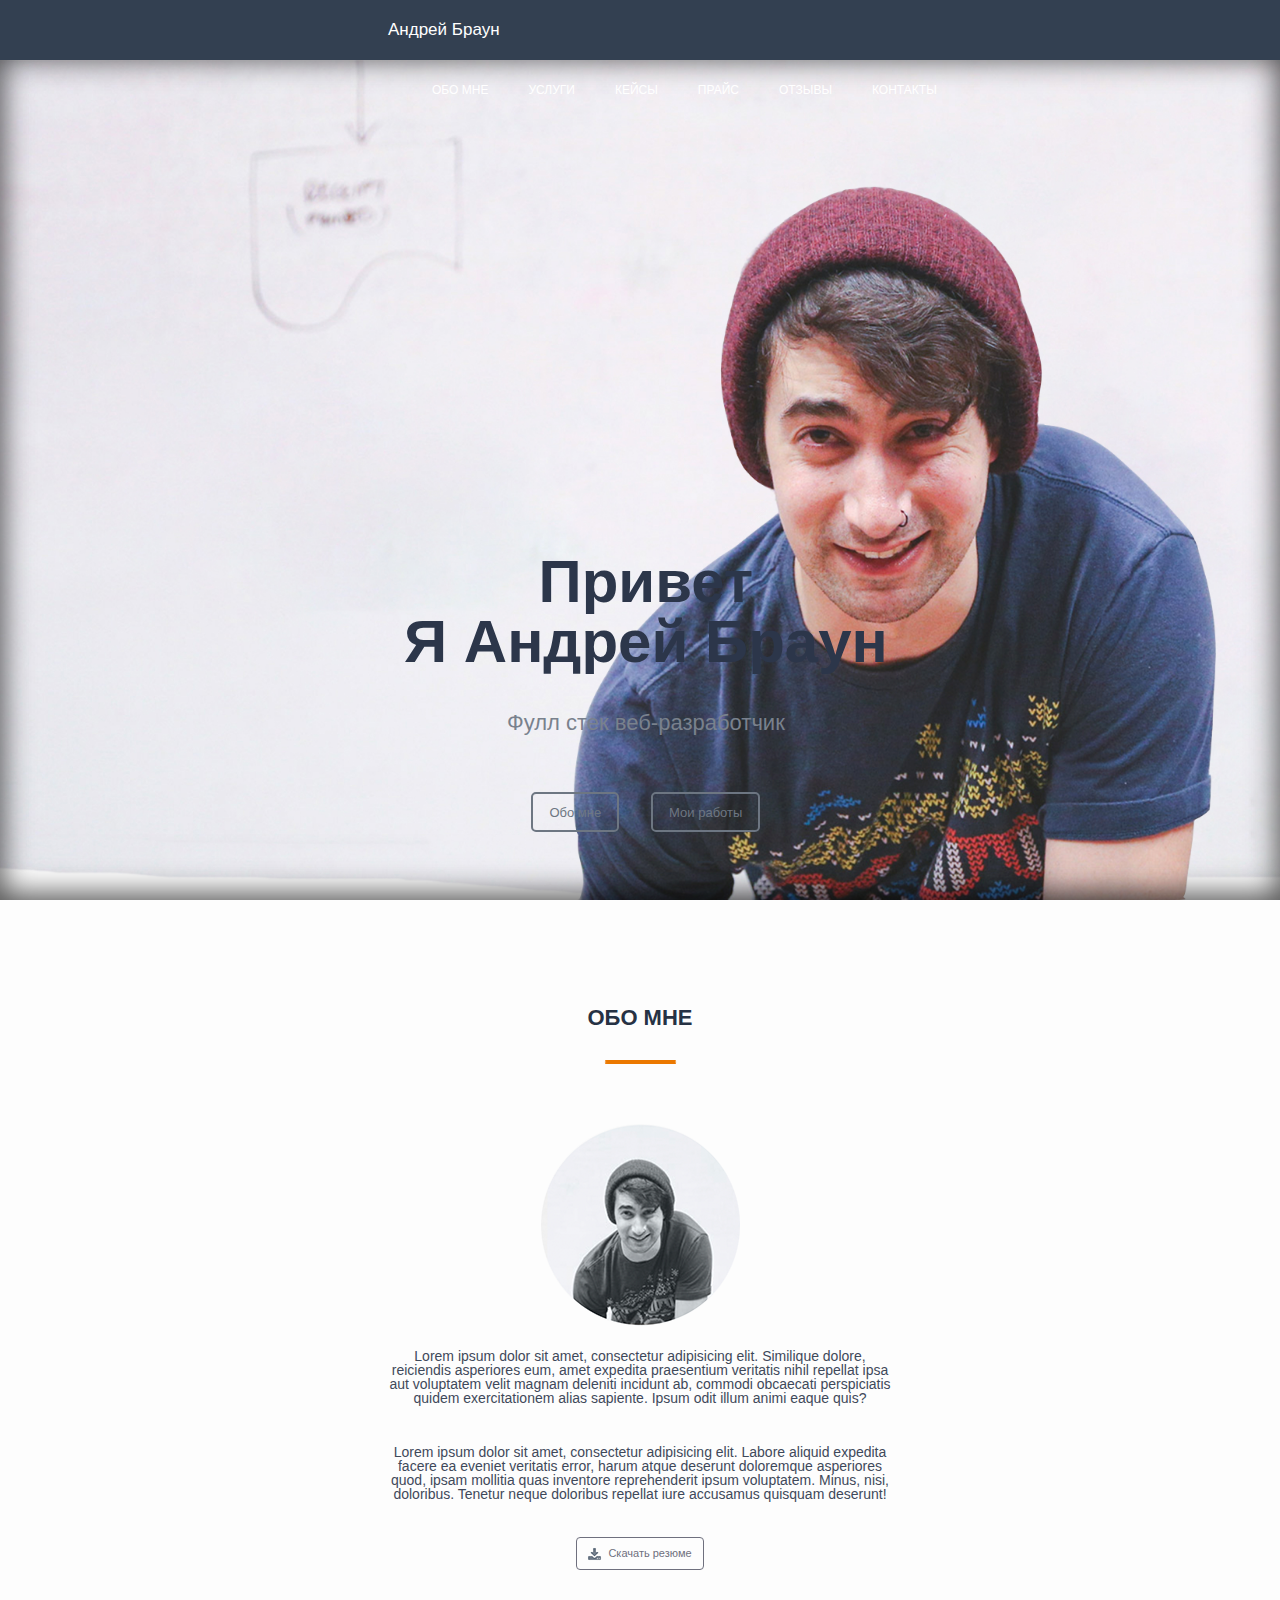
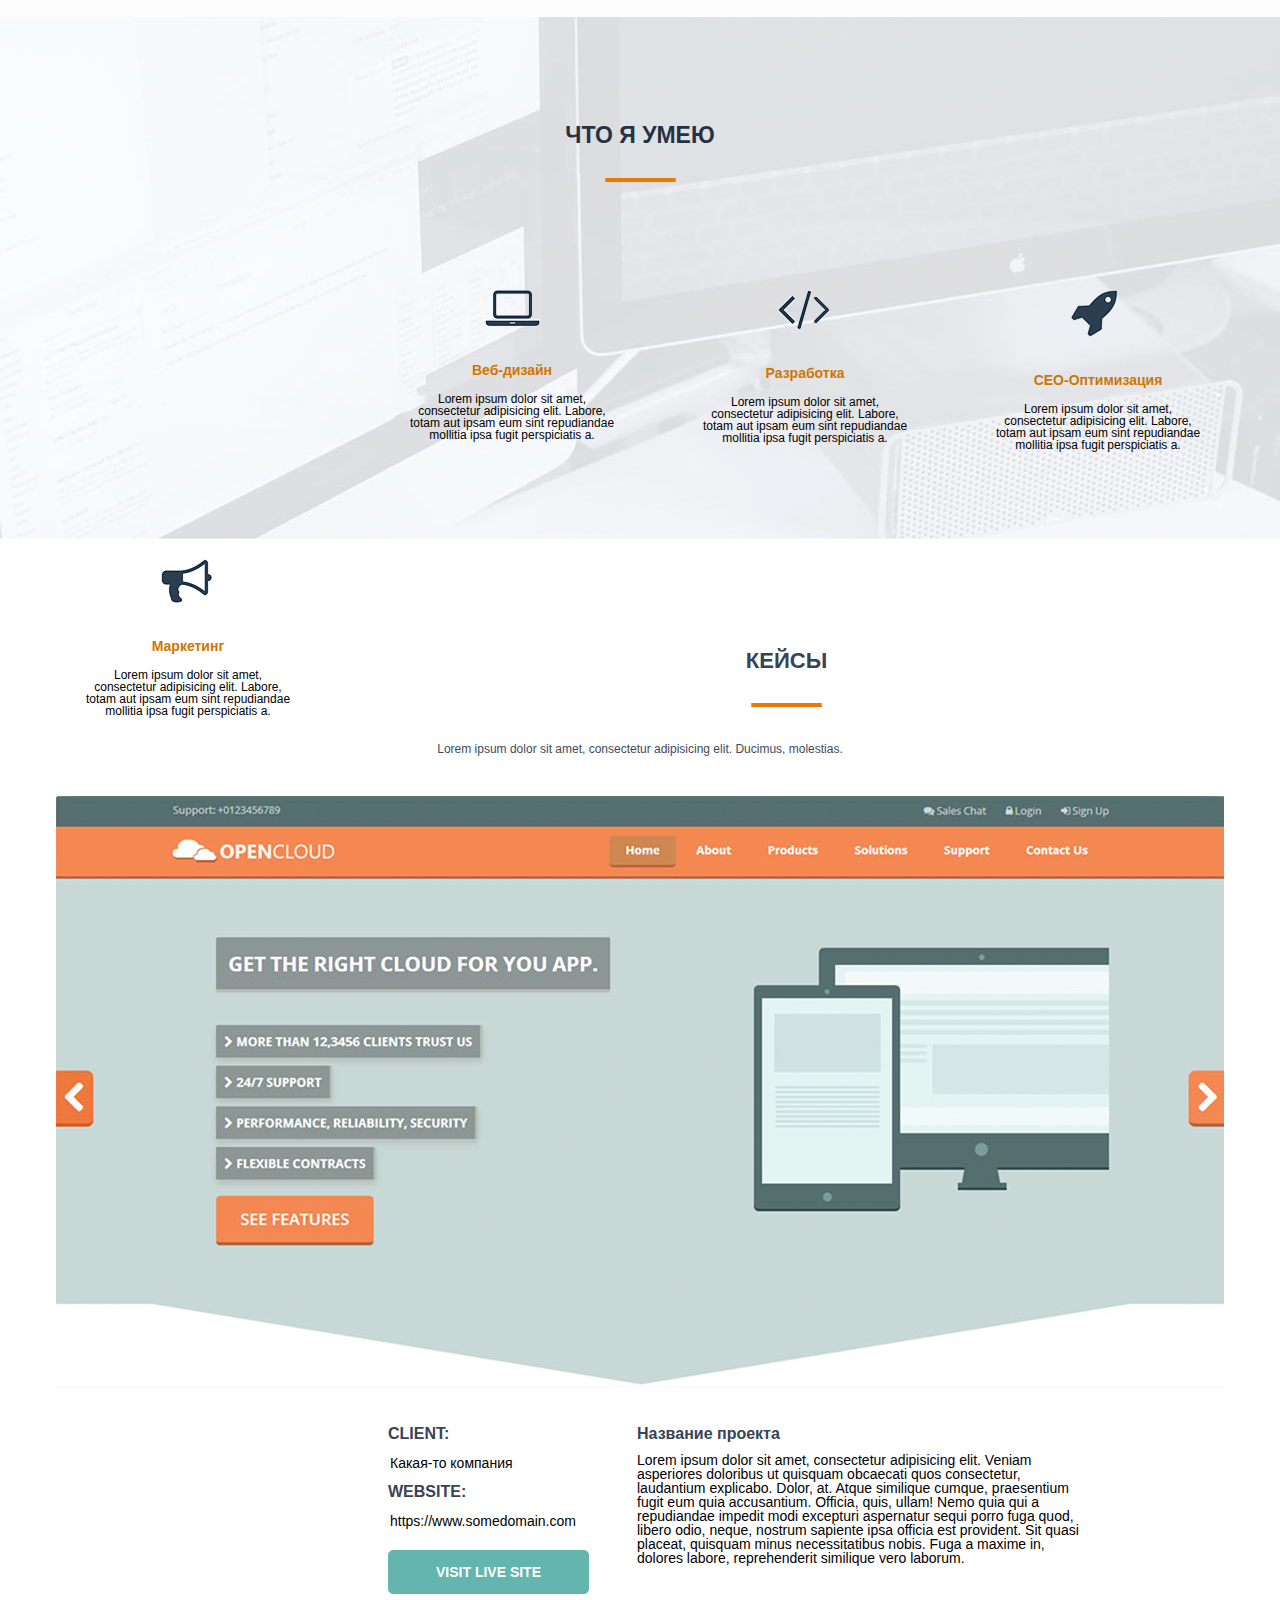
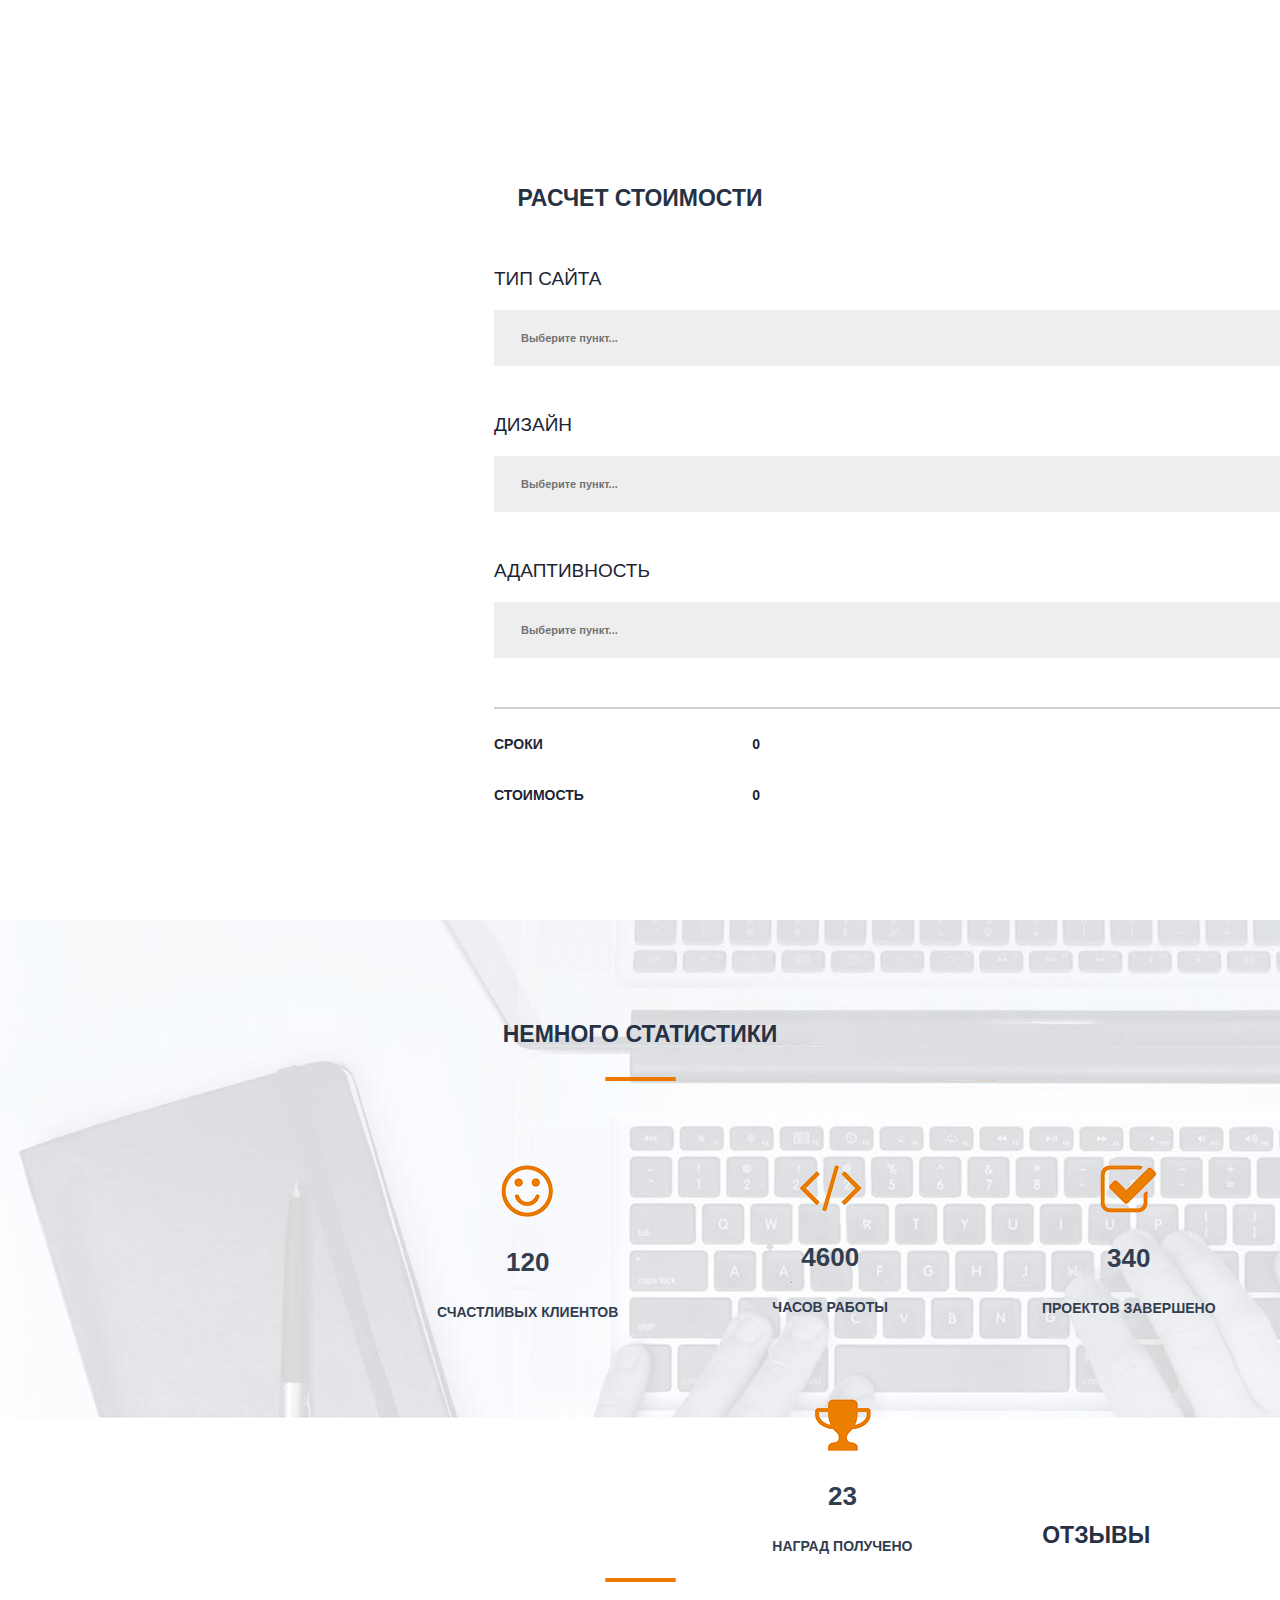
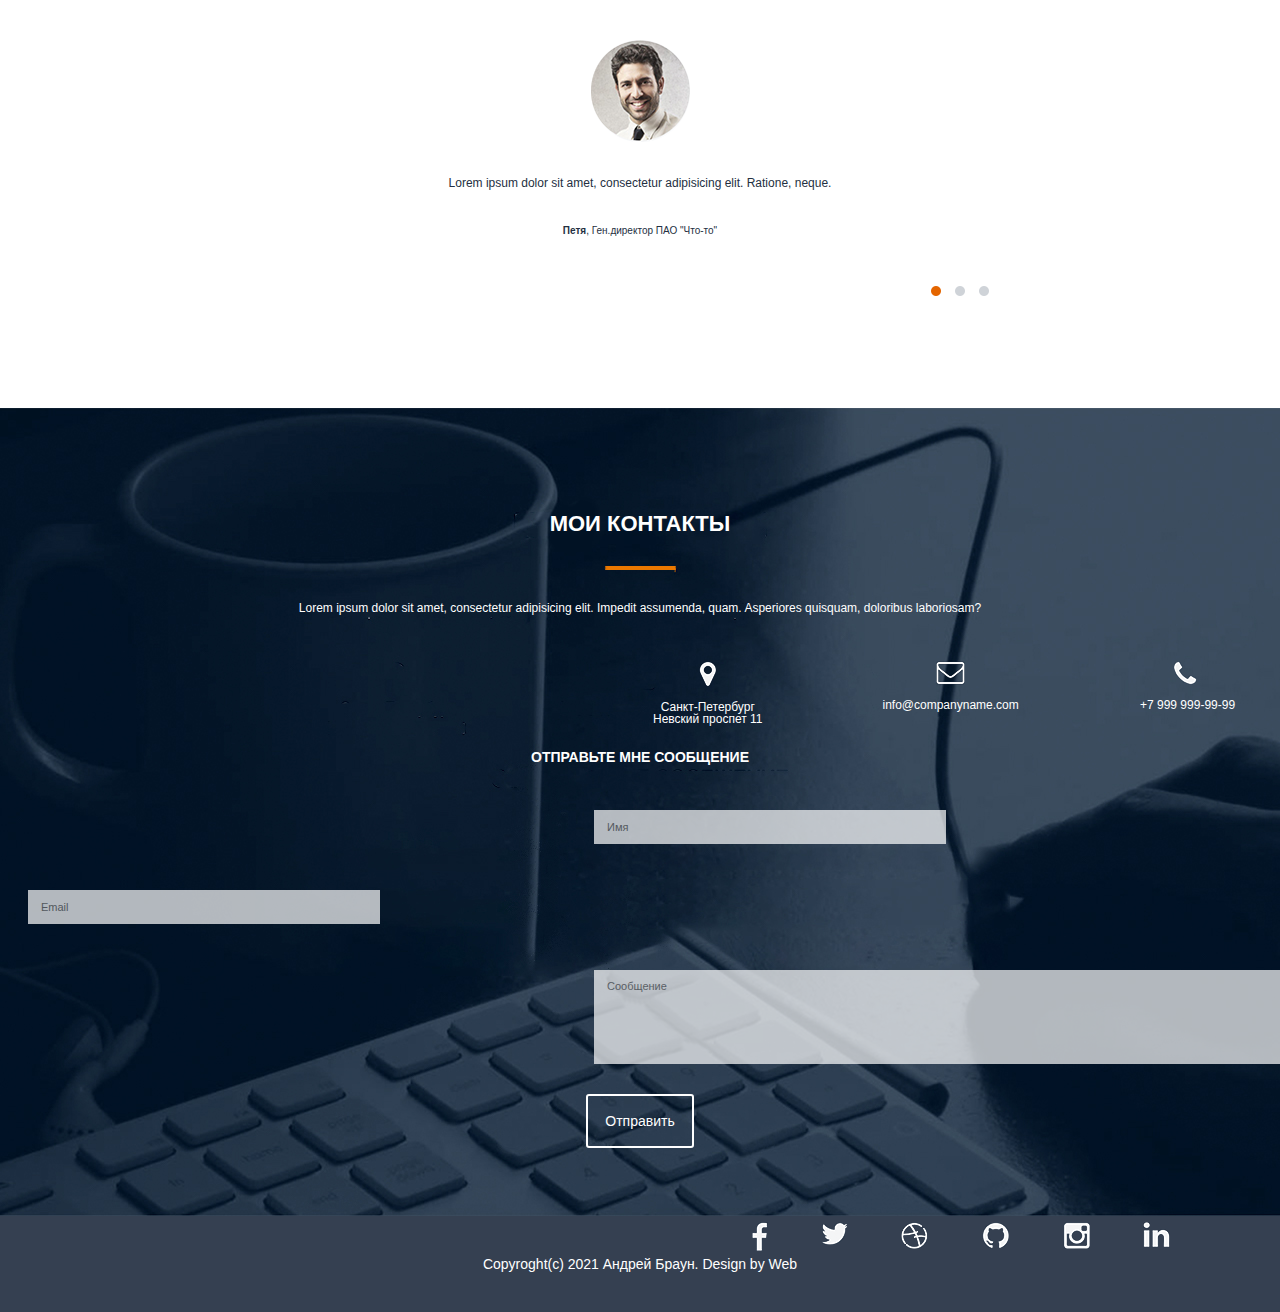
==== commit 978158c6: "ДЗ по css с правками" ====
--- a/HW1/src/index.html
+++ b/HW1/src/index.html
@@ -180,16 +180,15 @@
             </div>
             <!-- Что происходит с p?????? -->
             <div class="phone">
-                <img src="img/Phone.png" alt="Phone"> <br>
+                <img src="img/Phone.png" alt="Phone">
                 <p>+7 999 999-99-99</p>
             </div>
-        
+            
         <h3>ОТПРАВЬТЕ МНЕ СООБЩЕНИЕ</h3>
 
         <form action="Отправка">
             <input class="input1" type="text" placeholder="Имя">
             <input class="input2" type="text" placeholder="Email">
-            <br>
             <textarea class="input3" name="textarea" id="1" cols="30" rows="10" placeholder="Сообщение"></textarea>
             <br>
             <input class="input4" type="submit" value="Отправить">
--- a/HW1/src/css/style.css
+++ b/HW1/src/css/style.css
@@ -1,8 +1,3 @@
-/* Вопросы про загруженность(padding-padding left; class-id) */
-/* Цвета более бледные */
-/* Целесообразность инпутов */
-/* Расширение на закрыть всё */
-/* Измерение отступов и шрифтов */
 body {
     font-family: Arial, sans-serif;
 }
@@ -115,7 +110,6 @@
     margin-top: 40px;
 }
 
-/* Поправить иконку на кнопке */
 .AboutMe input {
     float: top;
     display: block;
@@ -128,7 +122,6 @@
     color: #6f707e;
 }
 
-/* Поправить ориентацию(костыли, спросить как нормально делать/ виновата ширина блоков)(то же в stats) */
 .WhatICan {
     width: 100%;
     height: 523px;
@@ -144,7 +137,6 @@
     color: #263244;
 }
 
-/* Вопрос как измерять font size */
 .WhatICan h4{
     padding: 36px 0px 0px 0px;
     font-size: 14px;
@@ -153,7 +145,6 @@
     font-weight: 600;
 }
 
-/* вопрос можно ли обратиться еще ниже*/
 .WhatICan div{
     padding: 108px 0px 0px 83px;
     float: left;
@@ -240,7 +231,6 @@
     max-width: 70%;
 }
 
-/* Добавить box-shadow */
 .Cases input{
     margin-top: 22px;
     border: 1px solid #63b5ae;
@@ -306,7 +296,6 @@
     padding-top: 23px;
 }
 
-/* Как эллайнить спан */
 #dd{
     display: block;
     float: left;
@@ -444,7 +433,6 @@
     margin: auto;
 }
 
-/* padding left на рандом ставился */
 .mail{
     float: left;
     padding-top: 47px;
@@ -461,7 +449,6 @@
     margin: auto;
 }
 
-/* хавает все оставшееся пространство справа */
 .phone{
     padding: 47px 0px 0px 10px;
 }
@@ -522,7 +509,7 @@
     font-size: 14px;
     text-shadow: solid 0px 0px 10px 1px black;
     color: #fff;
-    background: opacity 1%;
+    background: none;
     border: 2px solid #fff;
     border-radius: 3px;
     padding: 17px;
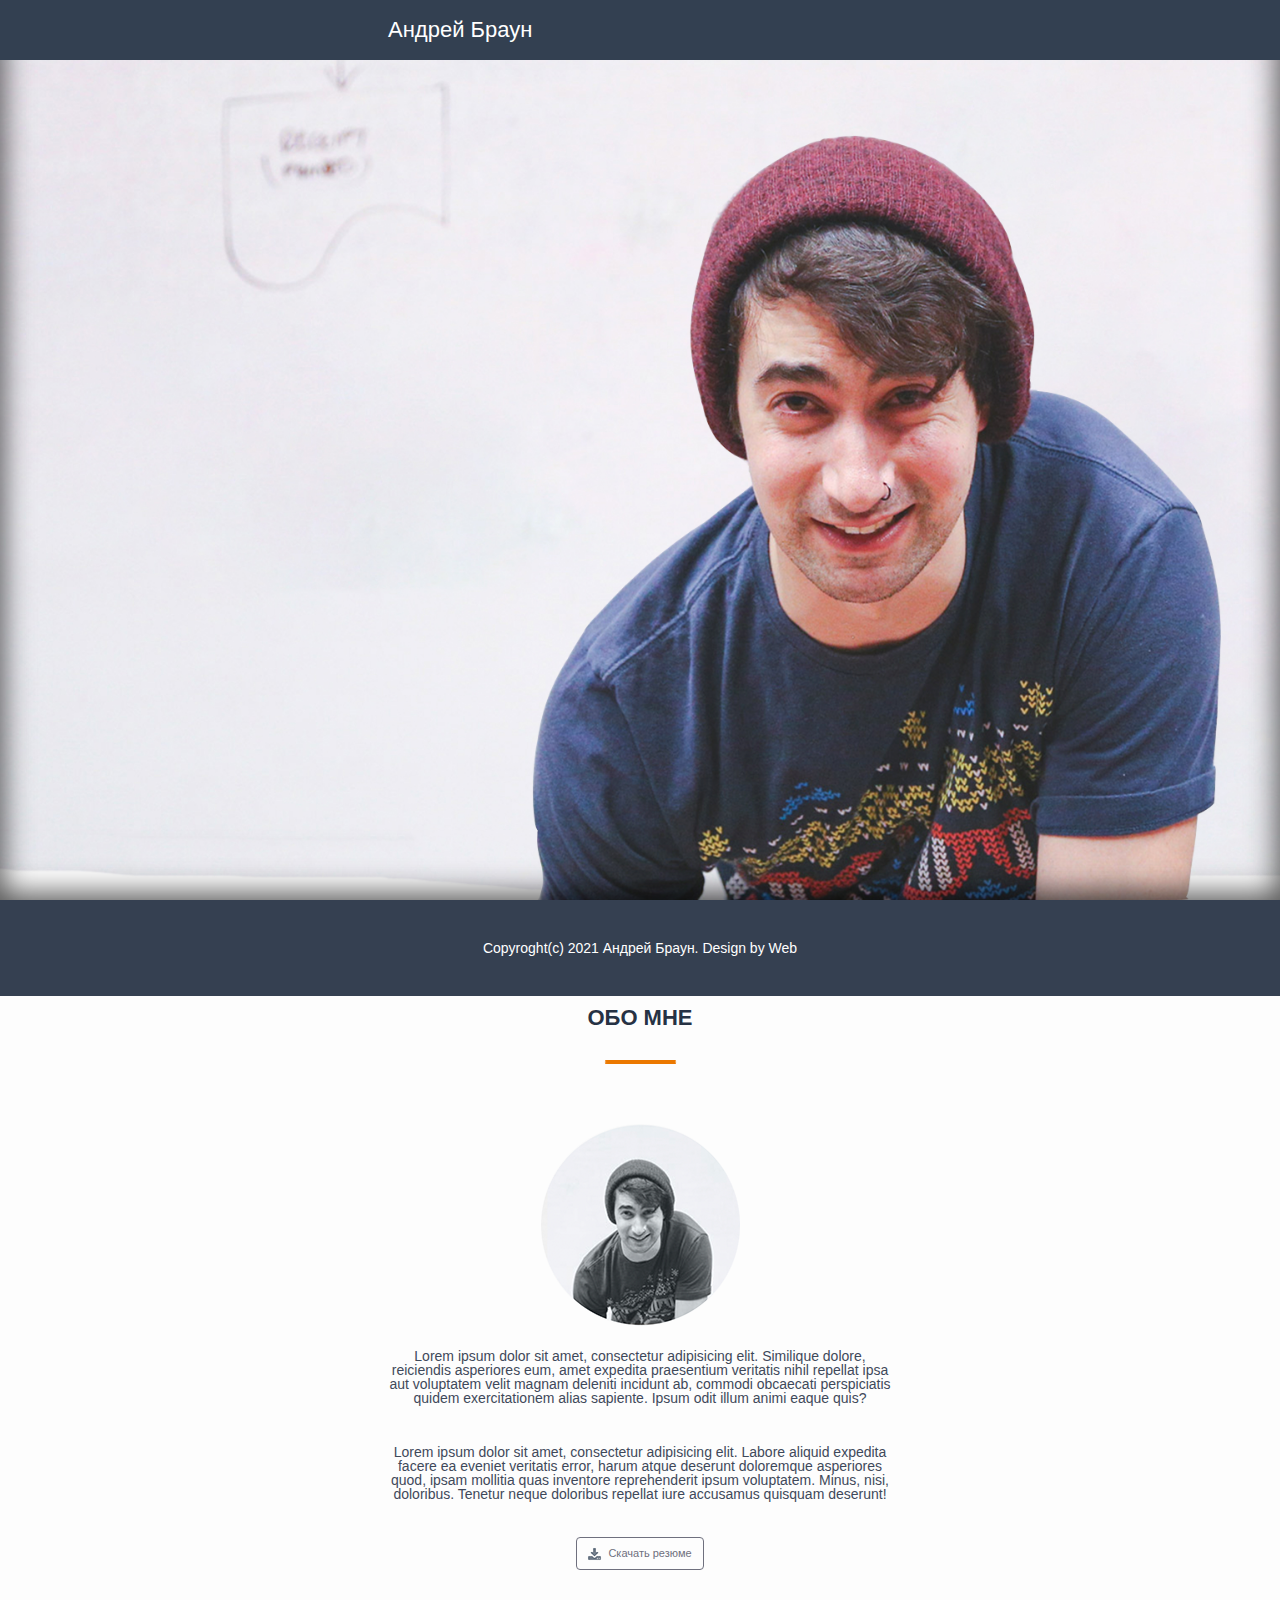
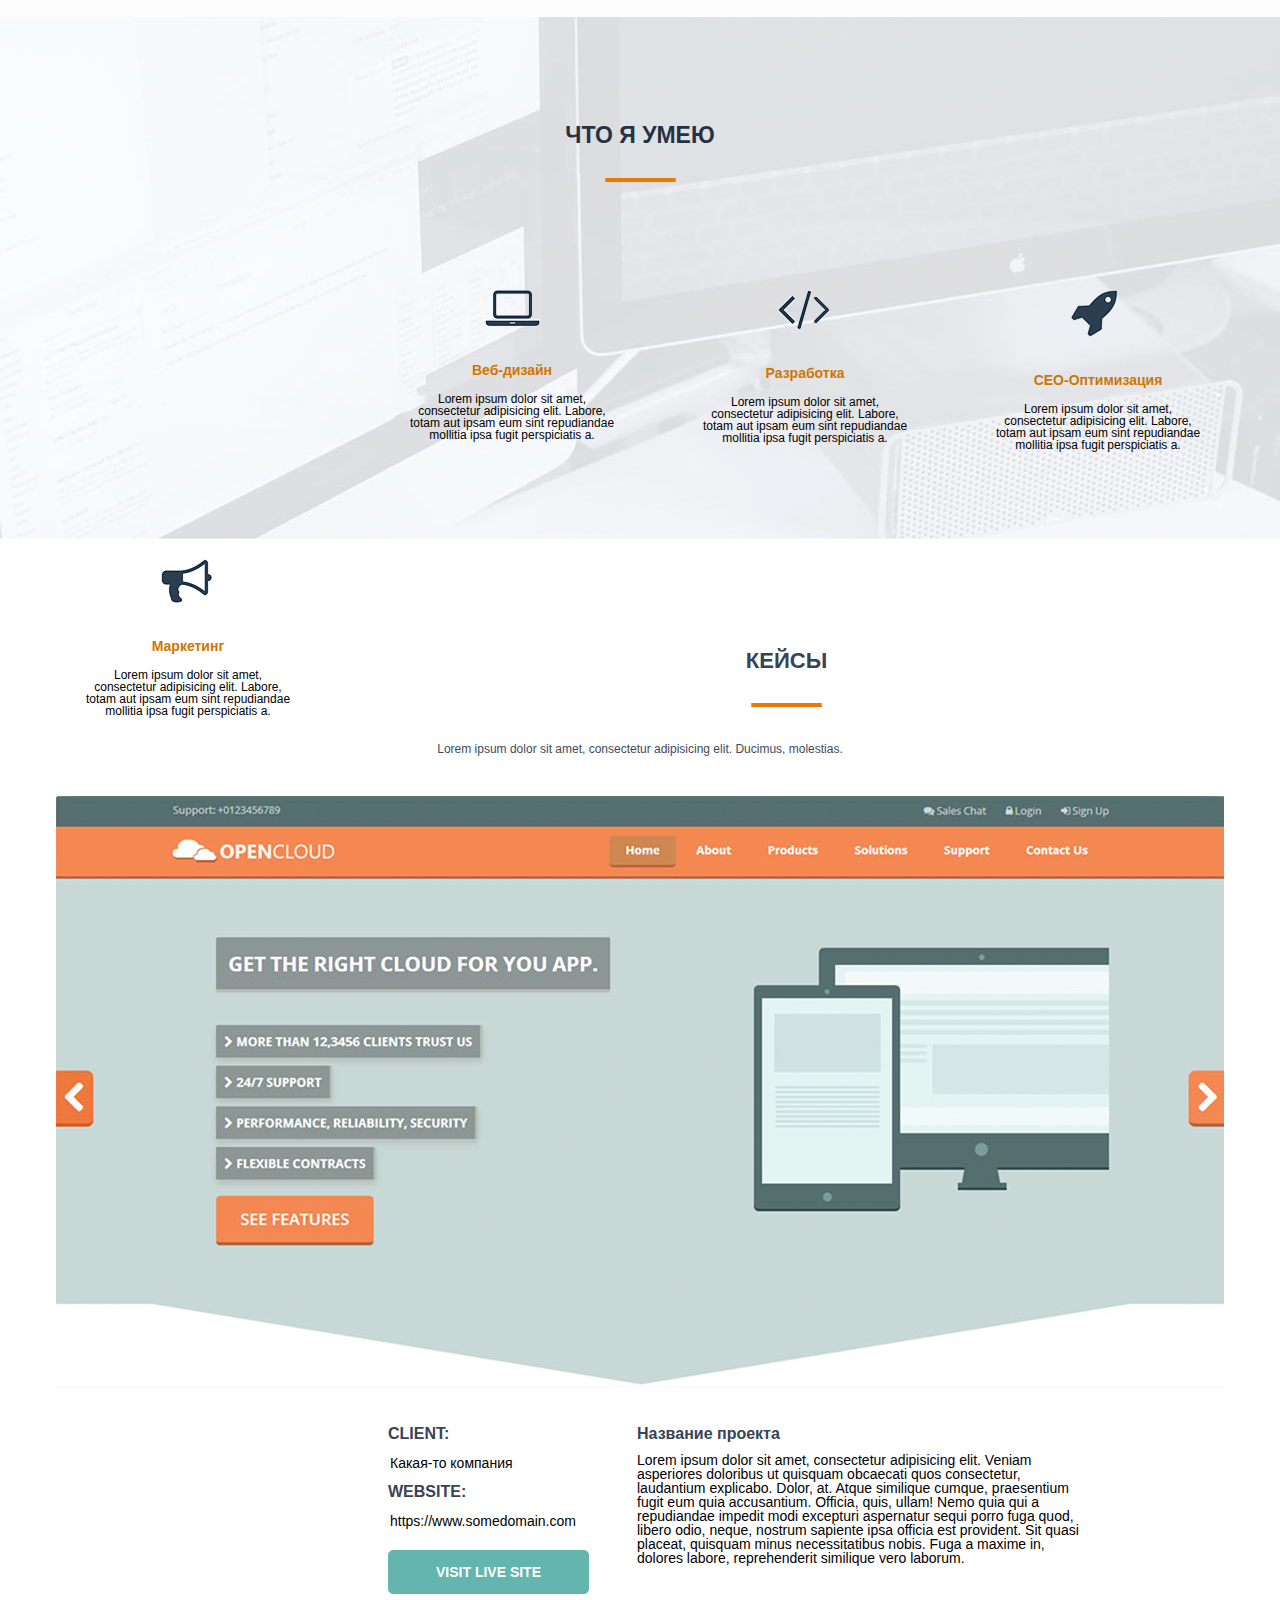
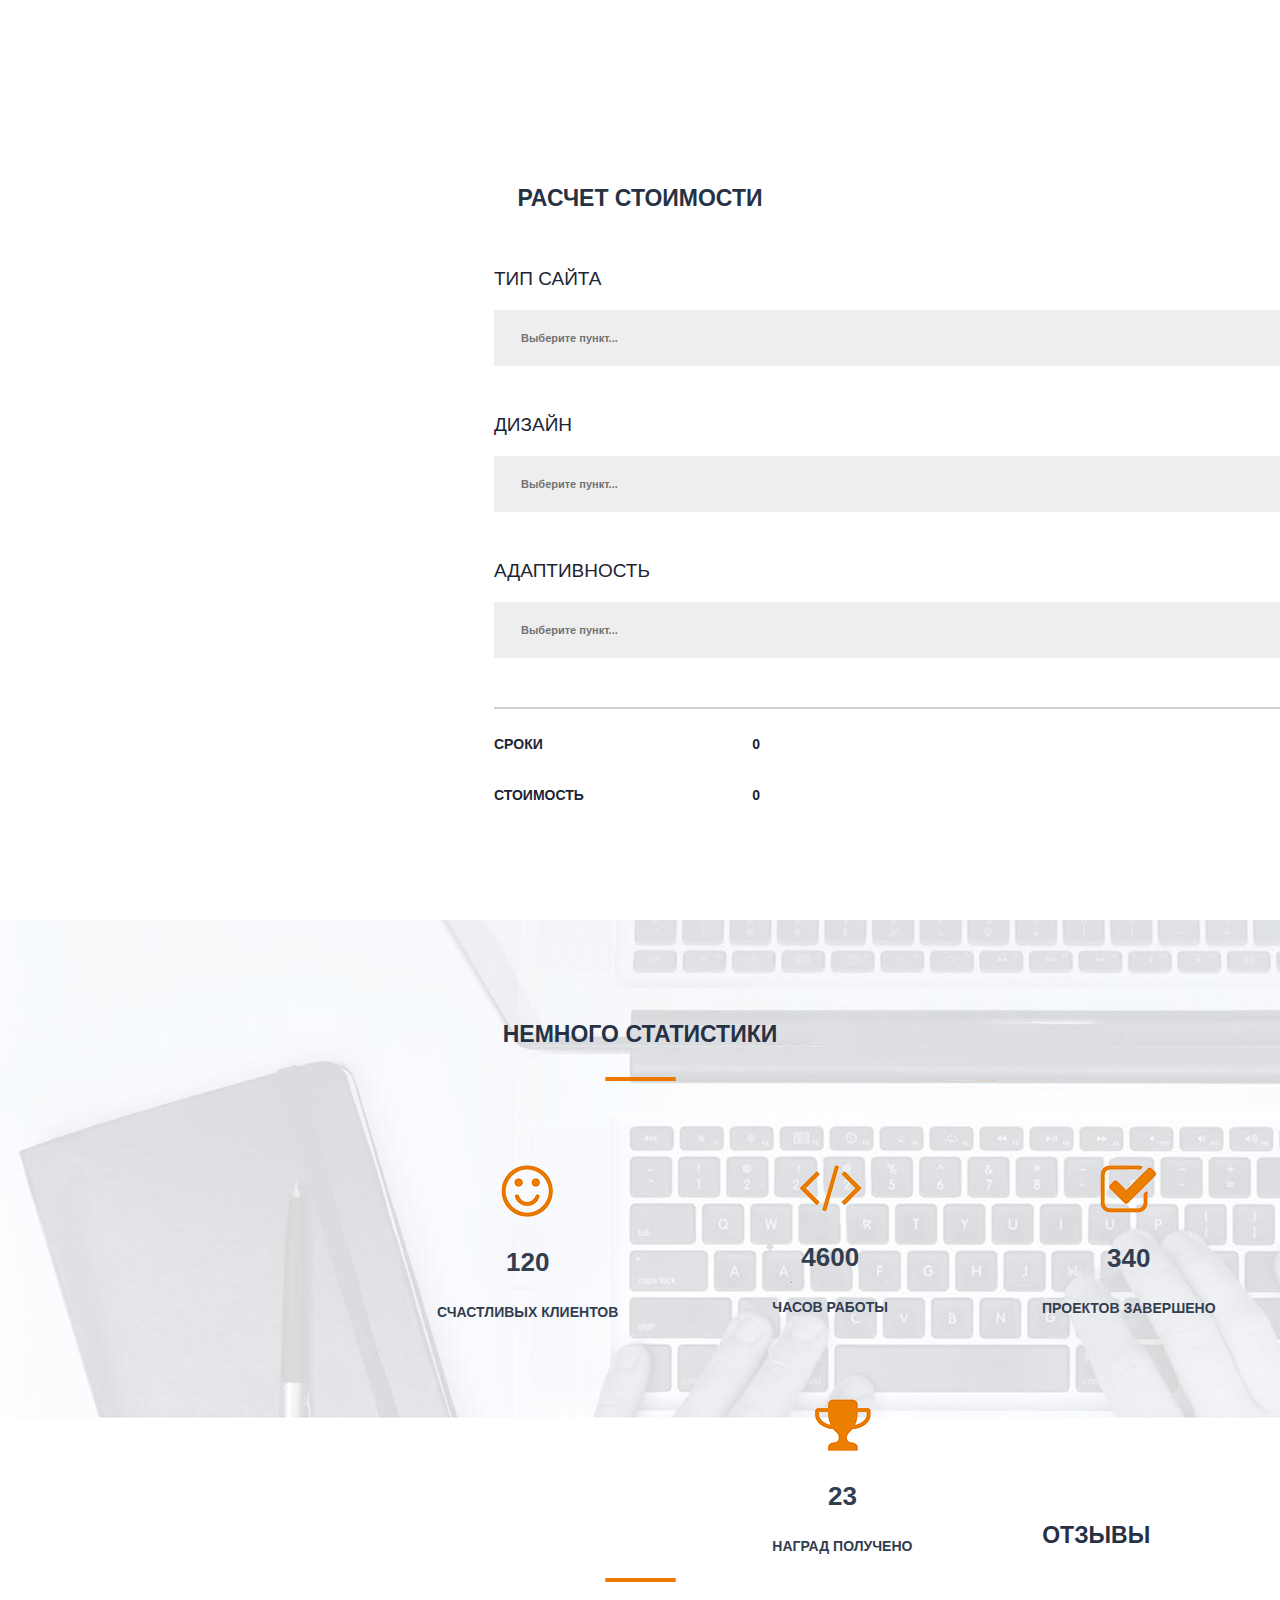
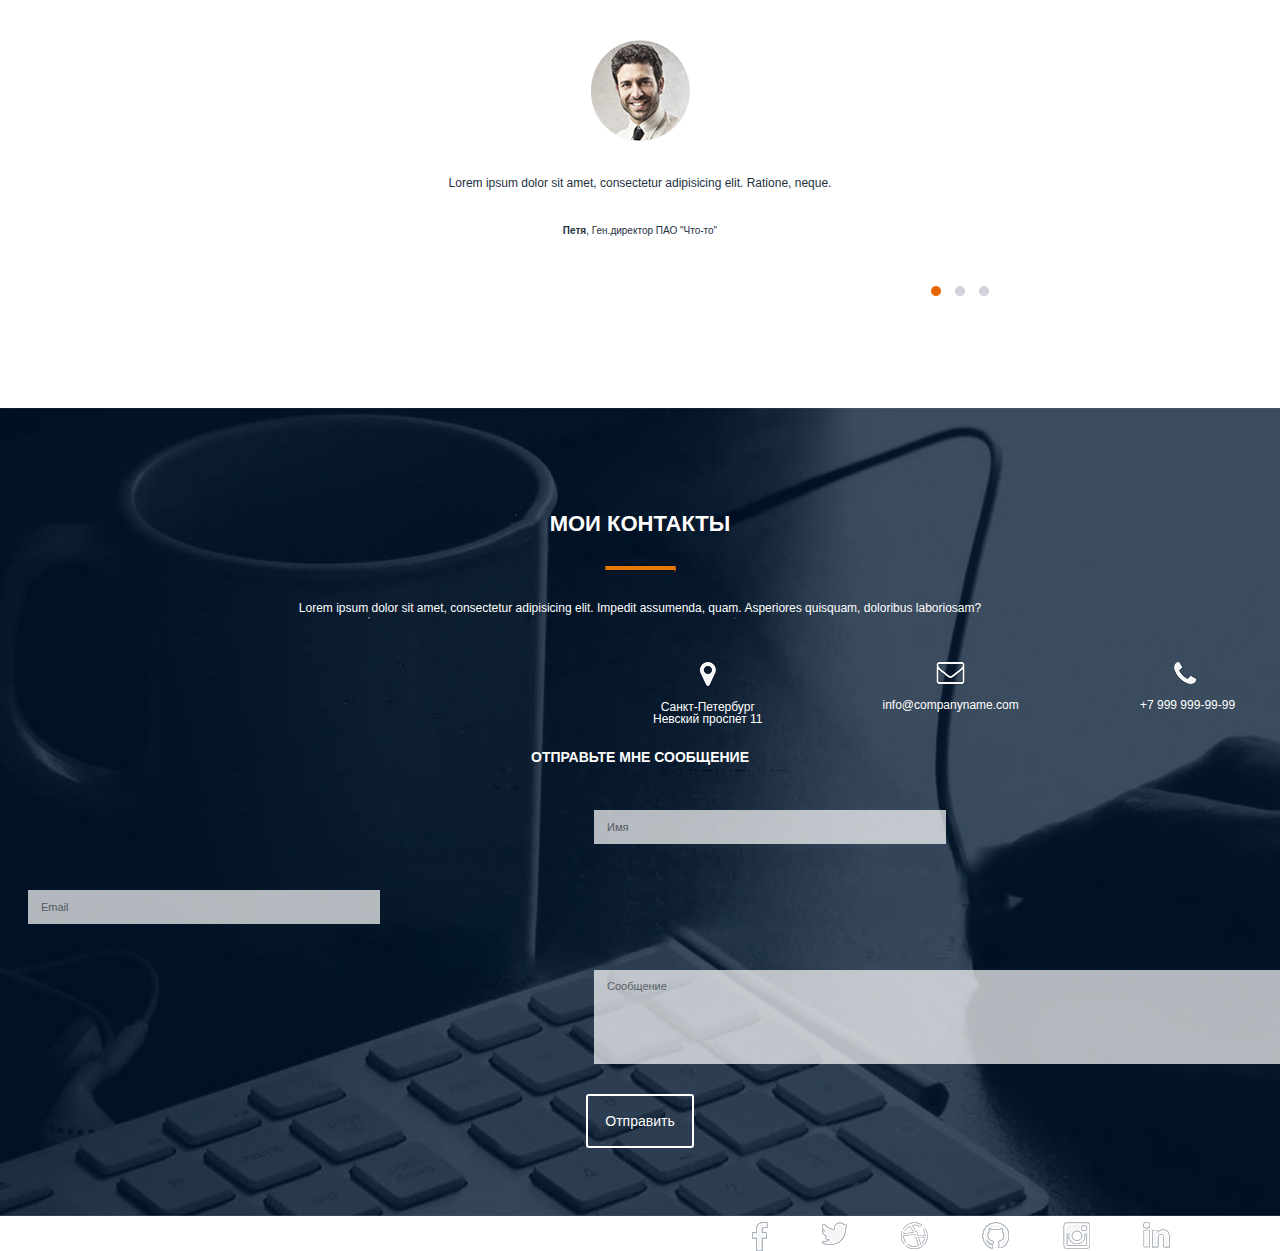
==== commit 7c850dea: "Add files via upload" ====
--- a/HW1/src/index.html
+++ b/HW1/src/index.html
@@ -16,36 +16,38 @@
             <div class="logo">Андрей Браун</div>
             <div class="menu">
                 <ul>
-                    <li>Обо мне</li>
-                    <li>Услуги</li>
-                    <li>Кейсы</li>
-                    <li>Прайс</li>
-                    <li>Отзывы</li>
-                    <li>Контакты</li>
+                    <li><a href="">Обо мне</a></li>
+                    <li><a href="">Услуги</a></li>
+                    <li><a href="">Кейсы</a></li>
+                    <li><a href="">Прайс</a></li>
+                    <li><a href="">Отзывы</a></li>
+                    <li><a href="">Контакты</a></li>
                 </ul>
             </div>
         </nav>
     </header>
-
-    <div class="main">
+    
+    <main>
+    
+    <section class="Main">
         <div class="title_container">
             <h1>Привет<br> Я Андрей Браун</h1>
             <h4>Фулл стек веб-разработчик</h4>
-            <input type="submit" value="Обо мне">
-            <input type="submit" value="Мои работы">
-        </div>
-    </div>
-
-    <div class="AboutMe">
+            <input type="button" value="Обо мне">
+            <input type="button" value="Мои работы">
+        </div>
+    </section>
+
+    <section class="AboutMe">
         <h2>Обо мне</h2>
         <img id="TitleRowImg" src="img/TitleRow.png" alt="Линия">
         <img id="AboutMeImg" src="img/AboutMePhoto.png" alt="Фото">
         <p id="AMP1">Lorem ipsum dolor sit amet, consectetur adipisicing elit. Similique dolore, reiciendis asperiores eum, amet expedita praesentium veritatis nihil repellat ipsa aut voluptatem velit magnam deleniti incidunt ab, commodi obcaecati perspiciatis quidem exercitationem alias sapiente. Ipsum odit illum animi eaque quis?</p>
         <p id="AMP2">Lorem ipsum dolor sit amet, consectetur adipisicing elit. Labore aliquid expedita facere ea eveniet veritatis error, harum atque deserunt doloremque asperiores quod, ipsam mollitia quas inventore reprehenderit ipsum voluptatem. Minus, nisi, doloribus. Tenetur neque doloribus repellat iure accusamus quisquam deserunt!</p>
         <input type="submit" value="Скачать резюме">
-    </div>
-
-    <div class="WhatICan">
+    </section>
+
+    <section class="WhatICan">
         <h2>Что я умею</h2>
         <img id="TitleRowImg" src="img/TitleRow.png" alt="Линия">
         <div id="WhatICan1">
@@ -68,9 +70,9 @@
             <h4>Маркетинг</h4>
             <p>Lorem ipsum dolor sit amet, consectetur adipisicing elit. Labore, totam aut ipsam eum sint repudiandae mollitia ipsa fugit perspiciatis a.</p>
         </div>
-    </div>
-    
-    <div class="Cases">
+    </section>
+    
+    <section class="Cases">
         <h2>КЕЙСЫ</h2>
         <img id="TitleRowImg" src="img/TitleRow.png" alt="Линия">
         <p>Lorem ipsum dolor sit amet, consectetur adipisicing elit. Ducimus, molestias.</p>
@@ -87,9 +89,9 @@
         <p>Lorem ipsum dolor sit amet, consectetur adipisicing elit. Veniam asperiores doloribus ut quisquam obcaecati quos consectetur, laudantium explicabo. Dolor, at. Atque similique cumque, praesentium fugit eum quia accusantium. Officia, quis, ullam! Nemo quia qui a repudiandae impedit modi excepturi aspernatur sequi porro fuga quod, libero odio, neque, nostrum sapiente ipsa officia est provident. Sit quasi placeat, quisquam minus necessitatibus nobis. Fuga a maxime in, dolores labore, reprehenderit similique vero laborum.</p>
         </div>
         <br>
-    </div>
-
-    <div class="Price">
+    </section>
+
+    <section class="Price">
         <h2>Расчет стоимости</h2>
         <div class="Price1">
             <h3>ТИП САЙТА</h3>
@@ -126,9 +128,9 @@
         </div>
         </div>
         
-    </div>
-
-    <div class="Stats">
+    </section>
+
+    <section class="Stats">
         <h2>НЕМНОГО СТАТИСТИКИ</h2>
         <img id="TitleRowImg" src="img/TitleRow.png" alt="Линия">
         <div id="stat1">
@@ -151,9 +153,9 @@
             <h3>23</h3>
             <p>НАГРАД ПОЛУЧЕНО</p>
         </div>
-    </div>
-
-    <div class="Reviews">
+    </section>
+
+    <section class="Reviews">
         <h2>ОТЗЫВЫ</h2>
         <img id="TitleRowImg" src="img/TitleRow.png" alt="Линия">
         <img id="ReviewPhoto" src="img/ReviewsPhoto.png" alt="Фото">
@@ -164,9 +166,9 @@
             <img class="DotReviews" src="img/GrayDot.png" alt="GrayDot">
             <img class="DotReviews" src="img/GrayDot.png" alt="GrayDot">
         </div>
-    </div>
-
-    <div class="Contacts">
+    </section>
+
+    <section class="Contacts">
         <h2>МОИ КОНТАКТЫ</h2>
         <img id="TitleRowImg" src="img/TitleRow.png" alt="Линия">
         <p id="UndertitleContacts">Lorem ipsum dolor sit amet, consectetur adipisicing elit. Impedit assumenda, quam. Asperiores quisquam, doloribus laboriosam?</p>
@@ -178,7 +180,6 @@
                 <img src="img/mail.png" alt="Почта">
                 <p>info@companyname.com</p>
             </div>
-            <!-- Что происходит с p?????? -->
             <div class="phone">
                 <img src="img/Phone.png" alt="Phone">
                 <p>+7 999 999-99-99</p>
@@ -186,7 +187,7 @@
             
         <h3>ОТПРАВЬТЕ МНЕ СООБЩЕНИЕ</h3>
 
-        <form action="Отправка">
+        <form action="#">
             <input class="input1" type="text" placeholder="Имя">
             <input class="input2" type="text" placeholder="Email">
             <textarea class="input3" name="textarea" id="1" cols="30" rows="10" placeholder="Сообщение"></textarea>
@@ -201,8 +202,10 @@
             <a class="socs" href=""><img src="img/inst.png" alt="instagram"></a>
             <a class="socs" href=""><img src="img/in.png" alt="in?"></a>
         </div>
-    </div>
-
+    </section>
+    
+    </main>
+    
     <footer>
         <h5>Copyroght(c) 2021 Андрей Браун. Design by Web </h5>
     </footer>
--- a/HW1/src/css/style.css
+++ b/HW1/src/css/style.css
@@ -1,39 +1,116 @@
+/* 489-534 челы уезжают -
+    footer прилип после главного экрана из-за введения main -
+    Как стриггерить анимацию только в тот момент, когда элемент попадает на экран -
+    Какой из параллаксов нужен? (Текст едет быстрее/мышь/картинка скролится сама по себе) -
+    Сделать загрузку(Как без js?) -
+    Глянуть где можно засунуть еще транзишны
+    Окраска img в конце -
+    */
 body {
     font-family: Arial, sans-serif;
+    overflow-y: scroll;
+    overflow-x: hidden;
+    perspective: 1px;
+    transform-style: preserve-3d;
 }
 
 nav {
     width: 100%;
     height: 60px;
     background-color: #334051;
+    position: fixed;
 }
 
 .logo {
     color: #fff;
-    font-size: 17px;
+    font-size: 22px;
     line-height: 60px;
     padding-left: 388px;
     float: left;
+    -webkit-animation: logo 1.3s;
+    -o-animation: logo 1.3s;
+    animation: logo 1.3s;
+}
+
+@keyframes logo{
+    0%{
+        opacity: 0;
+    }
+    100%{
+        opacity: 1;
+    }
 }
 
 .menu {
     float: left;
     padding-left: 432px;
-
-}
-
-.menu li {
+}
+
+.menu li{
     float: left;
     line-height: 60px;
+    margin-right: 40px;
+    font-size: 18px;
+    text-transform: uppercase;
+    -webkit-animation: menuanim 0.4s ease forwards;
+    -o-animation: menuanim 0.4s ease forwards;
+    animation: menuanim 0.4s ease forwards;
+    opacity: 0;
+}
+
+.menu li a{
     color: #fff;
-    margin-right: 40px;
-    font-size: 12px;
-    text-transform: uppercase;
-}
-
-.main {
-    width: 100%;
-    height: calc(100% - 60px);
+    transition: all 0.1s;
+    display: inline-block;
+}
+
+.menu li:nth-child(2){
+    animation-delay: 0.3s;
+}
+
+.menu li:nth-child(3){
+    animation-delay: 0.6s;
+}
+
+.menu li:nth-child(4){
+    animation-delay: 0.9s;
+}
+
+.menu li:nth-child(5){
+    animation-delay: 1.2s;
+}
+
+.menu li:nth-child(6){
+    animation-delay: 1.5s;
+}
+
+@keyframes menuanim{
+    0%{
+        opacity: 0;
+        margin-top: -80px;
+    }
+    100%{
+        opacity: 1;
+        margin-top: 0px;
+    }
+}
+
+.menu li a:active{
+    transform: scale(1.2);
+}
+
+.menu li a:hover{
+    color: orange;
+}
+
+main{
+    width: 100%;
+    height: 100%;
+}
+
+.Main {
+    width: 100%;
+    height: 100%;
     background: url(../img/MainGuy.png) no-repeat 90% 100%/auto 85%, url(../img/MainBG.jpg) center/cover no-repeat;
     box-shadow: inset rgba(0, 0, 0, 0.7) 0px -4px 30px 2px;
 
@@ -44,6 +121,26 @@
     margin: 432px 0px 0px 404px;
     color: #2c364a;
     text-align: center;
+    -webkit-animation: ttle 0.8s ease forwards;
+    -o-animation: ttle 0.8s ease forwards;
+    animation: ttle 0.8s ease forwards;
+    -webkit-animation-delay: 1.4s;
+    -o-animation-delay: 1.4s;
+    animation-delay: 1.4s;
+    opacity: 0;
+}
+
+.title_container input{
+    transition: all 0.1s;
+}
+
+.title_container input:hover{
+    color: white;
+    background-color: #334051;
+}
+
+.title_container input:active{
+    transform: scale(1.2);
 }
 
 .title_container h1 {
@@ -69,6 +166,17 @@
     margin: 58px 14px;
 }
 
+@keyframes ttle{
+    0%{
+        opacity: 0;
+        margin-left: -200px;
+    }
+    100%{
+        opacity: 1;
+        margin-left: 404px;
+    }
+}
+
 .AboutMe {
     width: 100%;
     height: 717px;
@@ -95,6 +203,22 @@
 #AboutMeImg {
     display: block;
     margin: 60px auto auto auto;
+    animation-name: opacityspin;
+    animation-duration: 2s;
+    animation-timing-function: ease;
+}
+
+@keyframes opacityspin{
+    0%{
+        opacity: 0%;
+    }
+    100%{
+        opacity: 100%;
+    }
+}
+
+#AboutMeImg {
+    
 }
 
 #TitleRowImg {
@@ -120,6 +244,16 @@
     margin: 36px auto auto auto;
     background: url(../img/Down.png) no-repeat 10px 50%;
     color: #6f707e;
+    transition: all 0.1s;
+}
+
+.AboutMe input:hover {
+    color: white;
+    background-color: #334051;
+}
+
+.AboutMe input:active {
+    transform: scale(1.2);
 }
 
 .WhatICan {
@@ -243,6 +377,16 @@
     width: 201px;
     font-weight: bold;
     color: #fff;
+    transition: all 0.1s;
+}
+
+.Cases input:active{
+    transform: scale(1.2);
+}
+
+.Cases input:hover{
+    background: white;
+    color: #63b5ae;
 }
 
 .Price {
@@ -423,6 +567,11 @@
     padding: 47px 0px 0px 653px;
 }
 
+.geo:hover{
+    transform: scale(1.2);
+    transition: all 0.1s;
+}
+
 .geo p{
     text-align: center;
     padding-top: 14px;
@@ -437,6 +586,11 @@
     float: left;
     padding-top: 47px;
     padding-left: 120px;
+    transition: all 0.1s;
+}
+
+.mail:hover{
+    transform: scale(1.2);
 }
 
 .mail p{
@@ -451,6 +605,11 @@
 
 .phone{
     padding: 47px 0px 0px 10px;
+    transition: all 0.1s;
+}
+
+.phone:hover{
+    transform: scale(1.2);
 }
 
 .phone p{
@@ -513,6 +672,16 @@
     border: 2px solid #fff;
     border-radius: 3px;
     padding: 17px;
+    transition: all 0.1s;
+}
+
+.input4:hover{
+    background-color: white;
+    color: #354051;
+}
+
+.input4:active{
+    transform: scale(1.2);
 }
 
 .socials{
@@ -522,6 +691,17 @@
 
 .socs{
     padding-left: 50px;
+    transition: all 0.1s;
+}
+
+.socs:hover{
+    display: inline-block;
+    color: orange;
+   
+}
+
+.socs:active{
+    transform: scale(1.2);
 }
 
 footer {
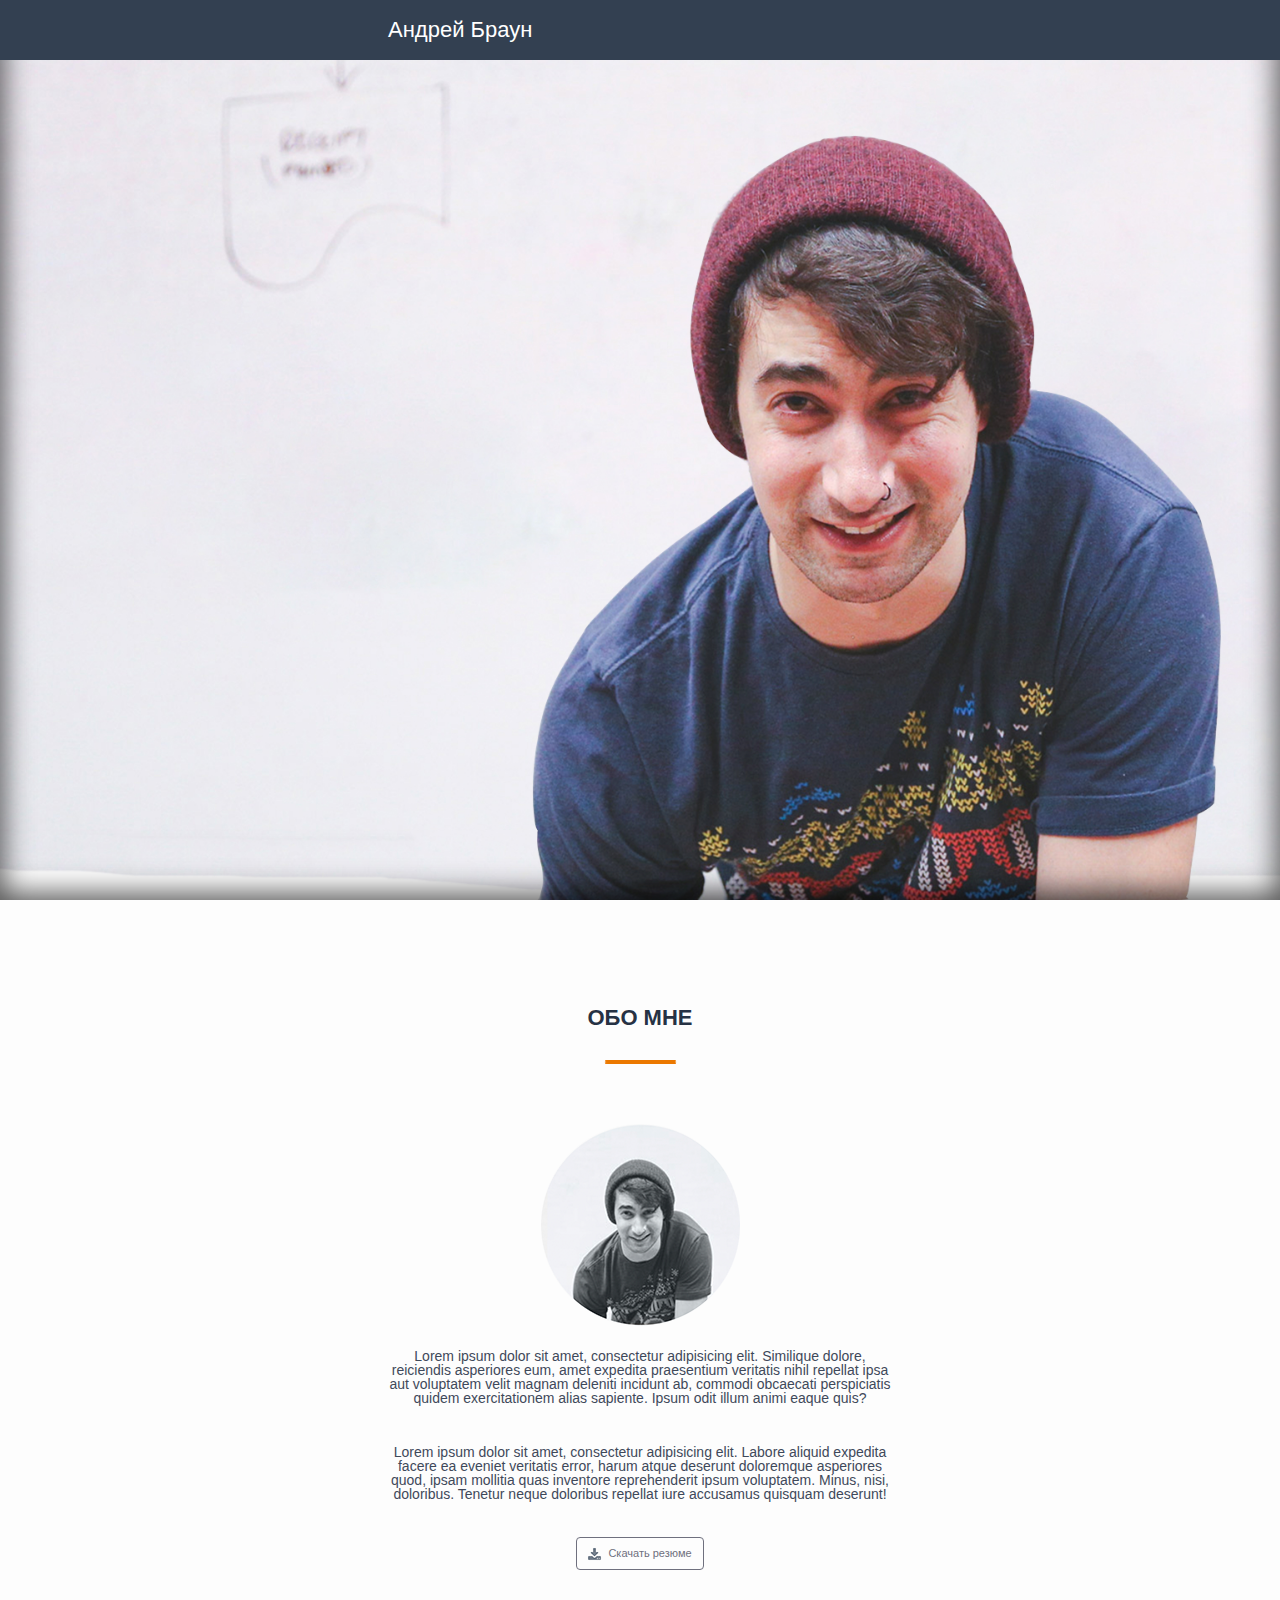
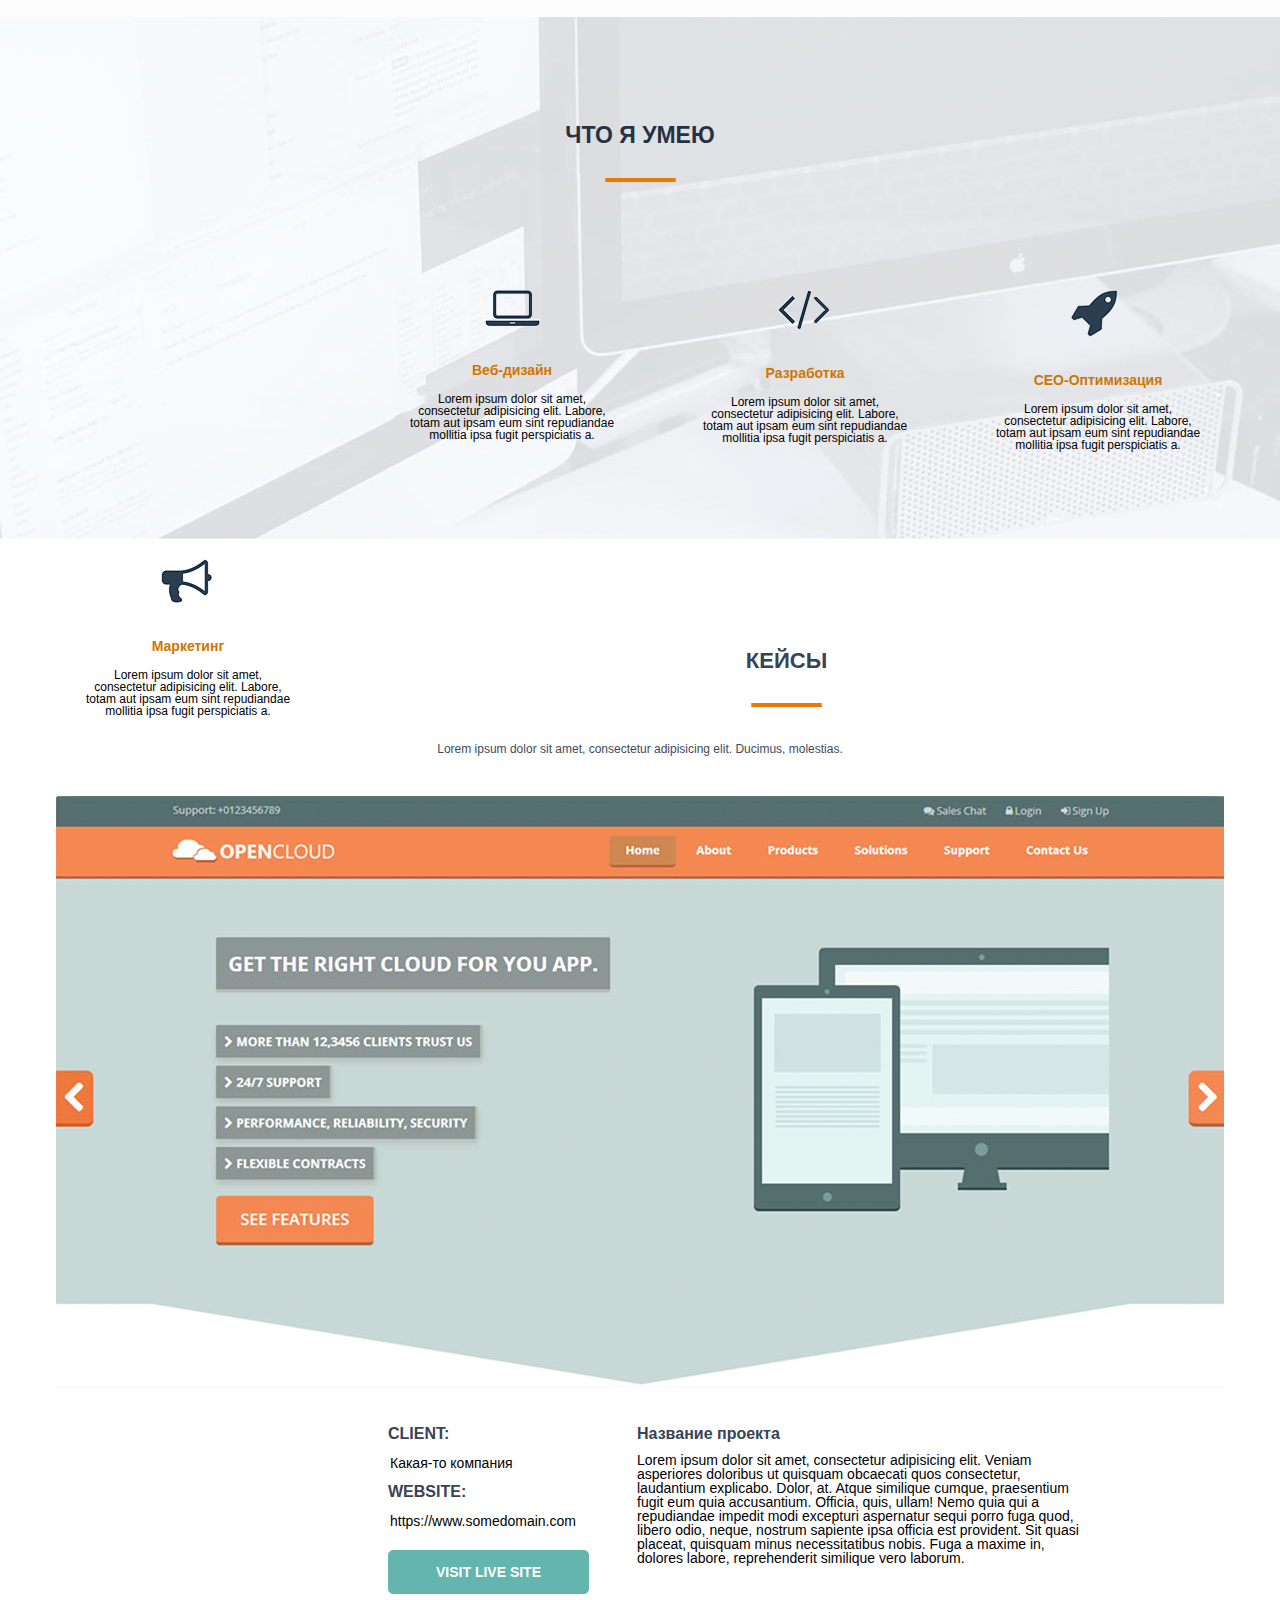
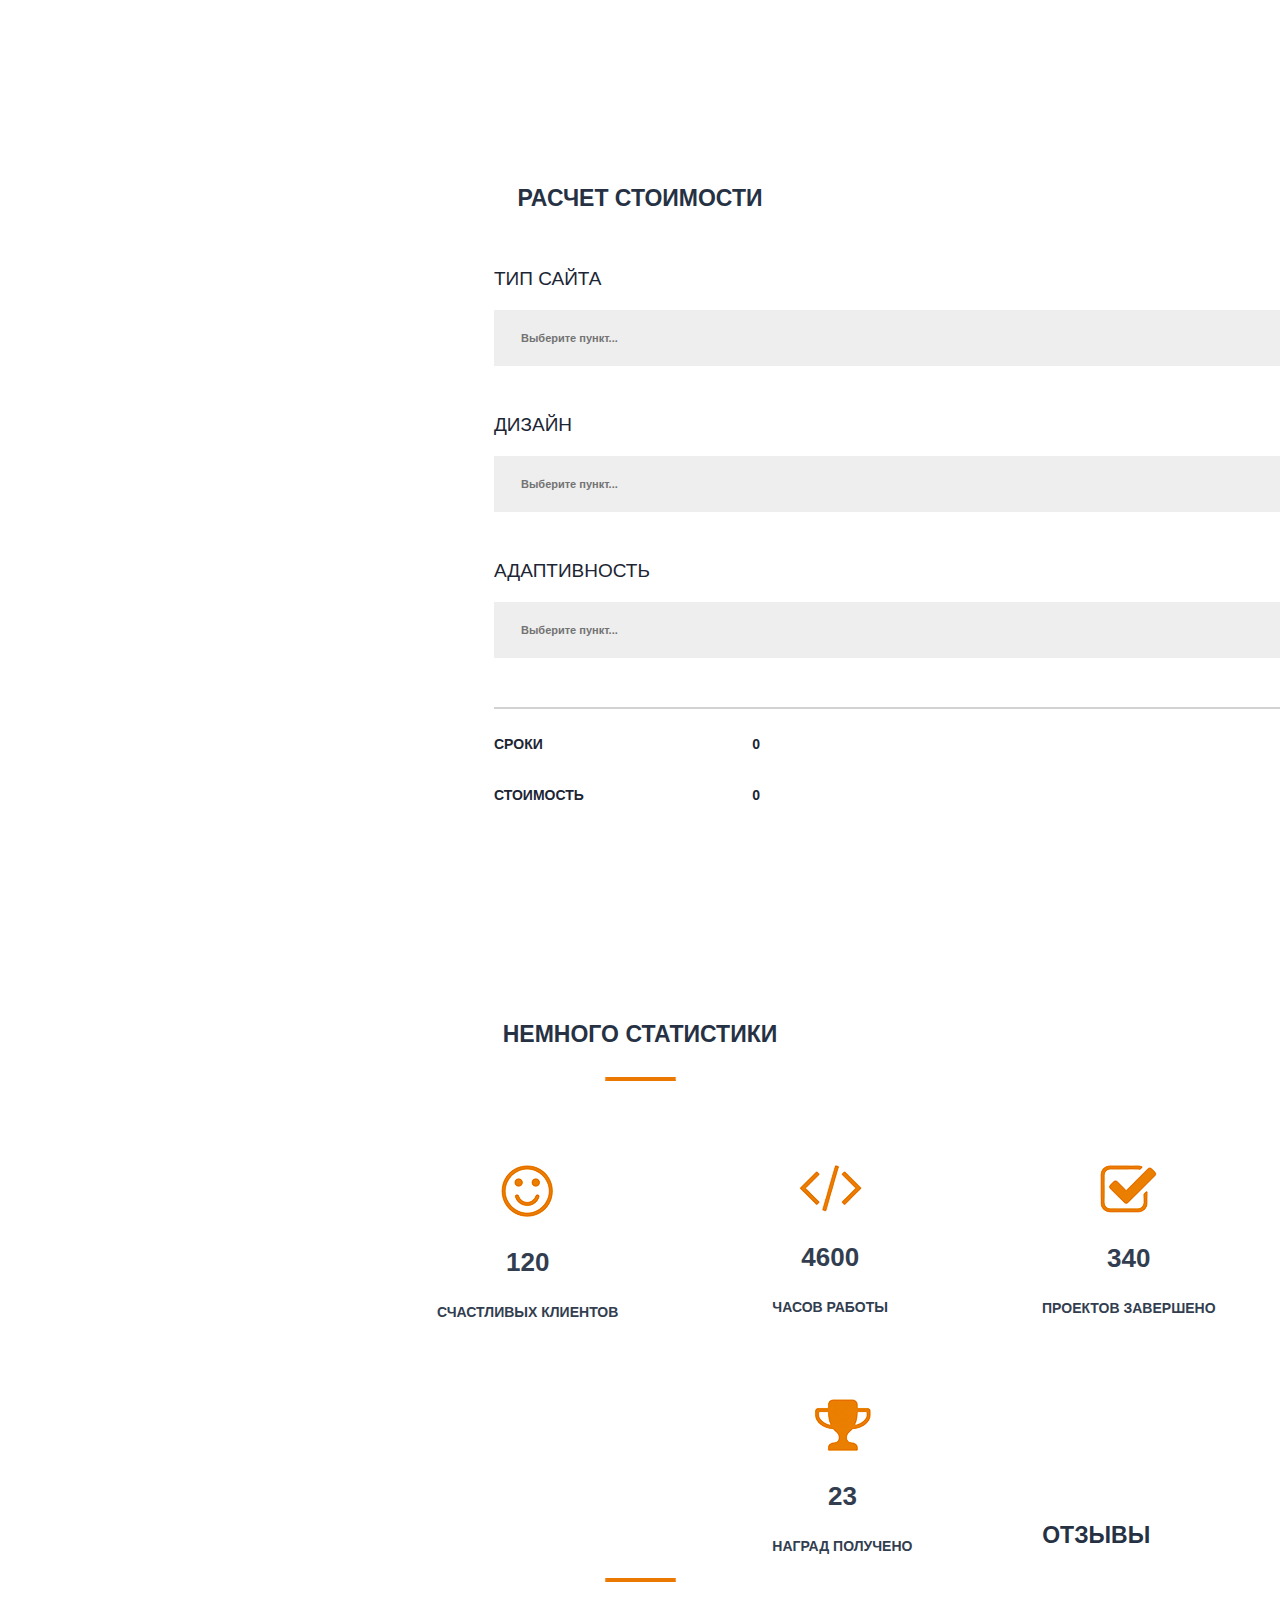
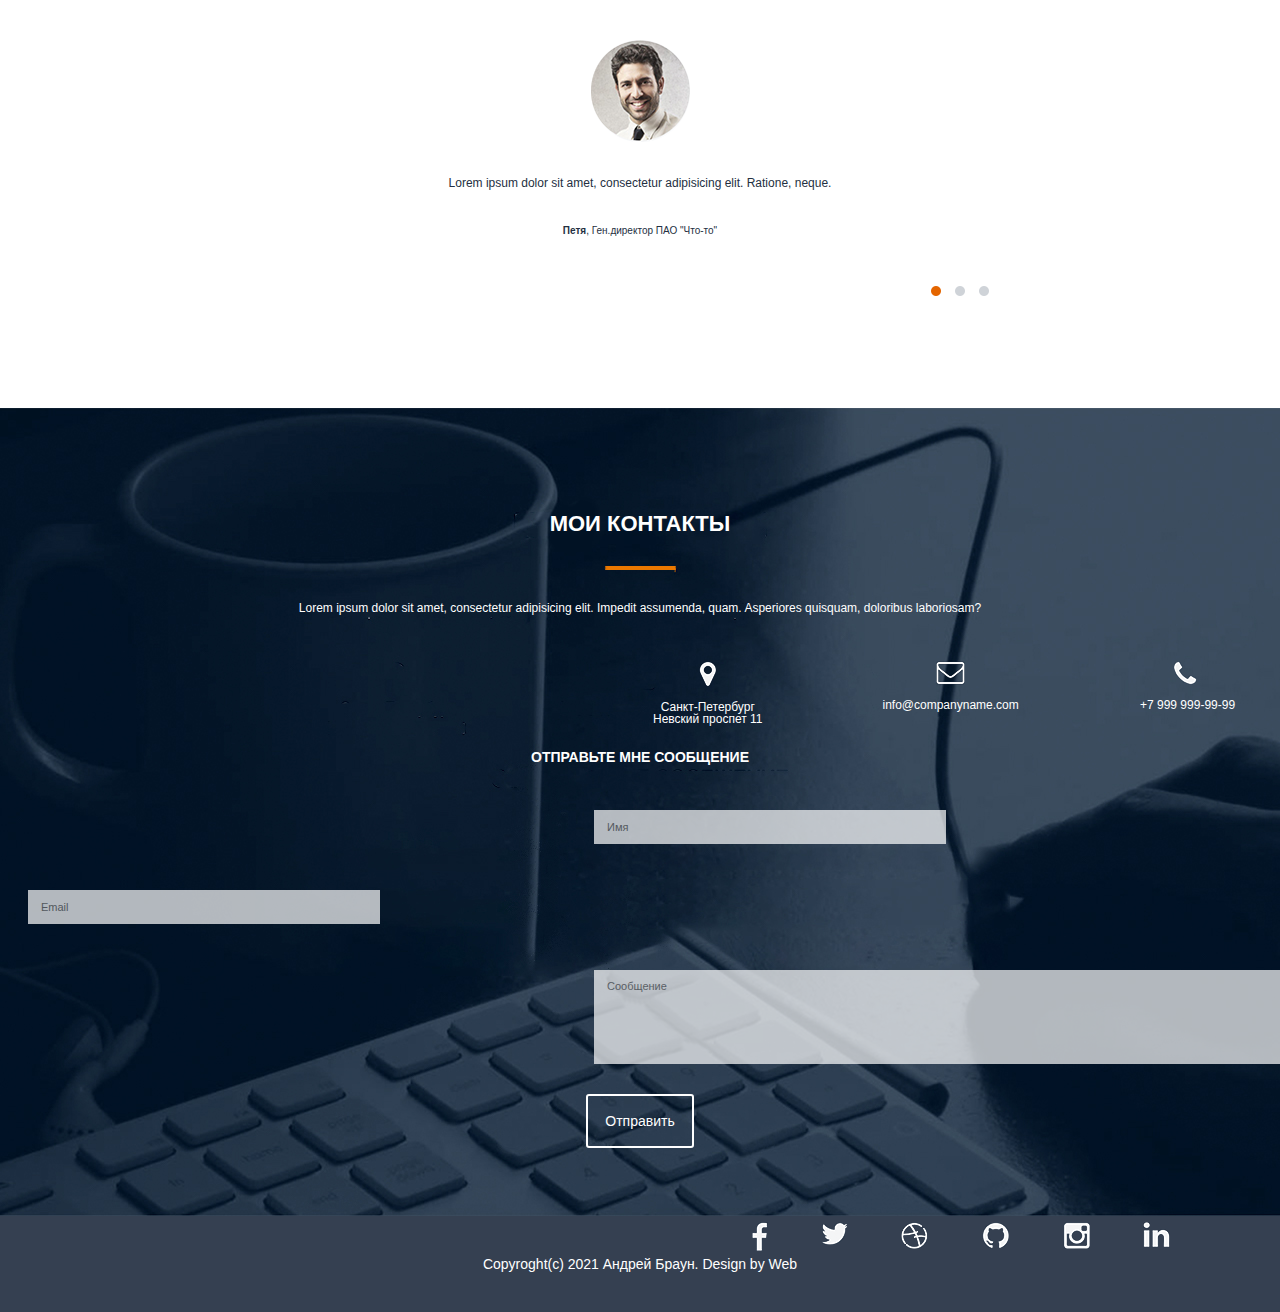
==== commit 45e0dbb9: "Add files via upload" ====
--- a/HW1/src/index.html
+++ b/HW1/src/index.html
@@ -204,11 +204,13 @@
         </div>
     </section>
     
-    </main>
+    
     
     <footer>
         <h5>Copyroght(c) 2021 Андрей Браун. Design by Web </h5>
     </footer>
+    
+    </main>
 
 </body>
 </html>--- a/HW1/src/css/style.css
+++ b/HW1/src/css/style.css
@@ -1,17 +1,6 @@
-/* 489-534 челы уезжают -
-    footer прилип после главного экрана из-за введения main -
-    Как стриггерить анимацию только в тот момент, когда элемент попадает на экран -
-    Какой из параллаксов нужен? (Текст едет быстрее/мышь/картинка скролится сама по себе) -
-    Сделать загрузку(Как без js?) -
-    Глянуть где можно засунуть еще транзишны
-    Окраска img в конце -
-    */
-body {
+
+body { 
     font-family: Arial, sans-serif;
-    overflow-y: scroll;
-    overflow-x: hidden;
-    perspective: 1px;
-    transform-style: preserve-3d;
 }
 
 nav {
@@ -65,7 +54,7 @@
 }
 
 .menu li:nth-child(2){
-    animation-delay: 0.3s;
+    animation-delay: 0.3s; 
 }
 
 .menu li:nth-child(3){
@@ -455,6 +444,7 @@
     width: 100%;
     height: 498px;
     background: url(../img/StatsBG.jpg);
+    background-attachment: fixed;
 }
 
 .Stats h2 {
@@ -564,7 +554,7 @@
 
 .geo{
     float: left;
-    padding: 47px 0px 0px 653px;
+    margin: 47px 0px 0px 653px;
 }
 
 .geo:hover{
@@ -584,8 +574,8 @@
 
 .mail{
     float: left;
-    padding-top: 47px;
-    padding-left: 120px;
+    margin-top: 47px;
+    margin-left: 120px;
     transition: all 0.1s;
 }
 
@@ -604,21 +594,22 @@
 }
 
 .phone{
-    padding: 47px 0px 0px 10px;
+    margin: 47px 0px 0px 10px;
     transition: all 0.1s;
 }
 
 .phone:hover{
+    transform-origin: center;
     transform: scale(1.2);
 }
 
 .phone p{
-    padding-top: 14px;
-    padding-left: 1130px;
+    margin-top: 14px;
+    margin-left: 1130px;
 }
 
 .phone img{
-    padding-left: 154px;
+    margin-left: 154px;
 }
 
 .Contacts h3{
